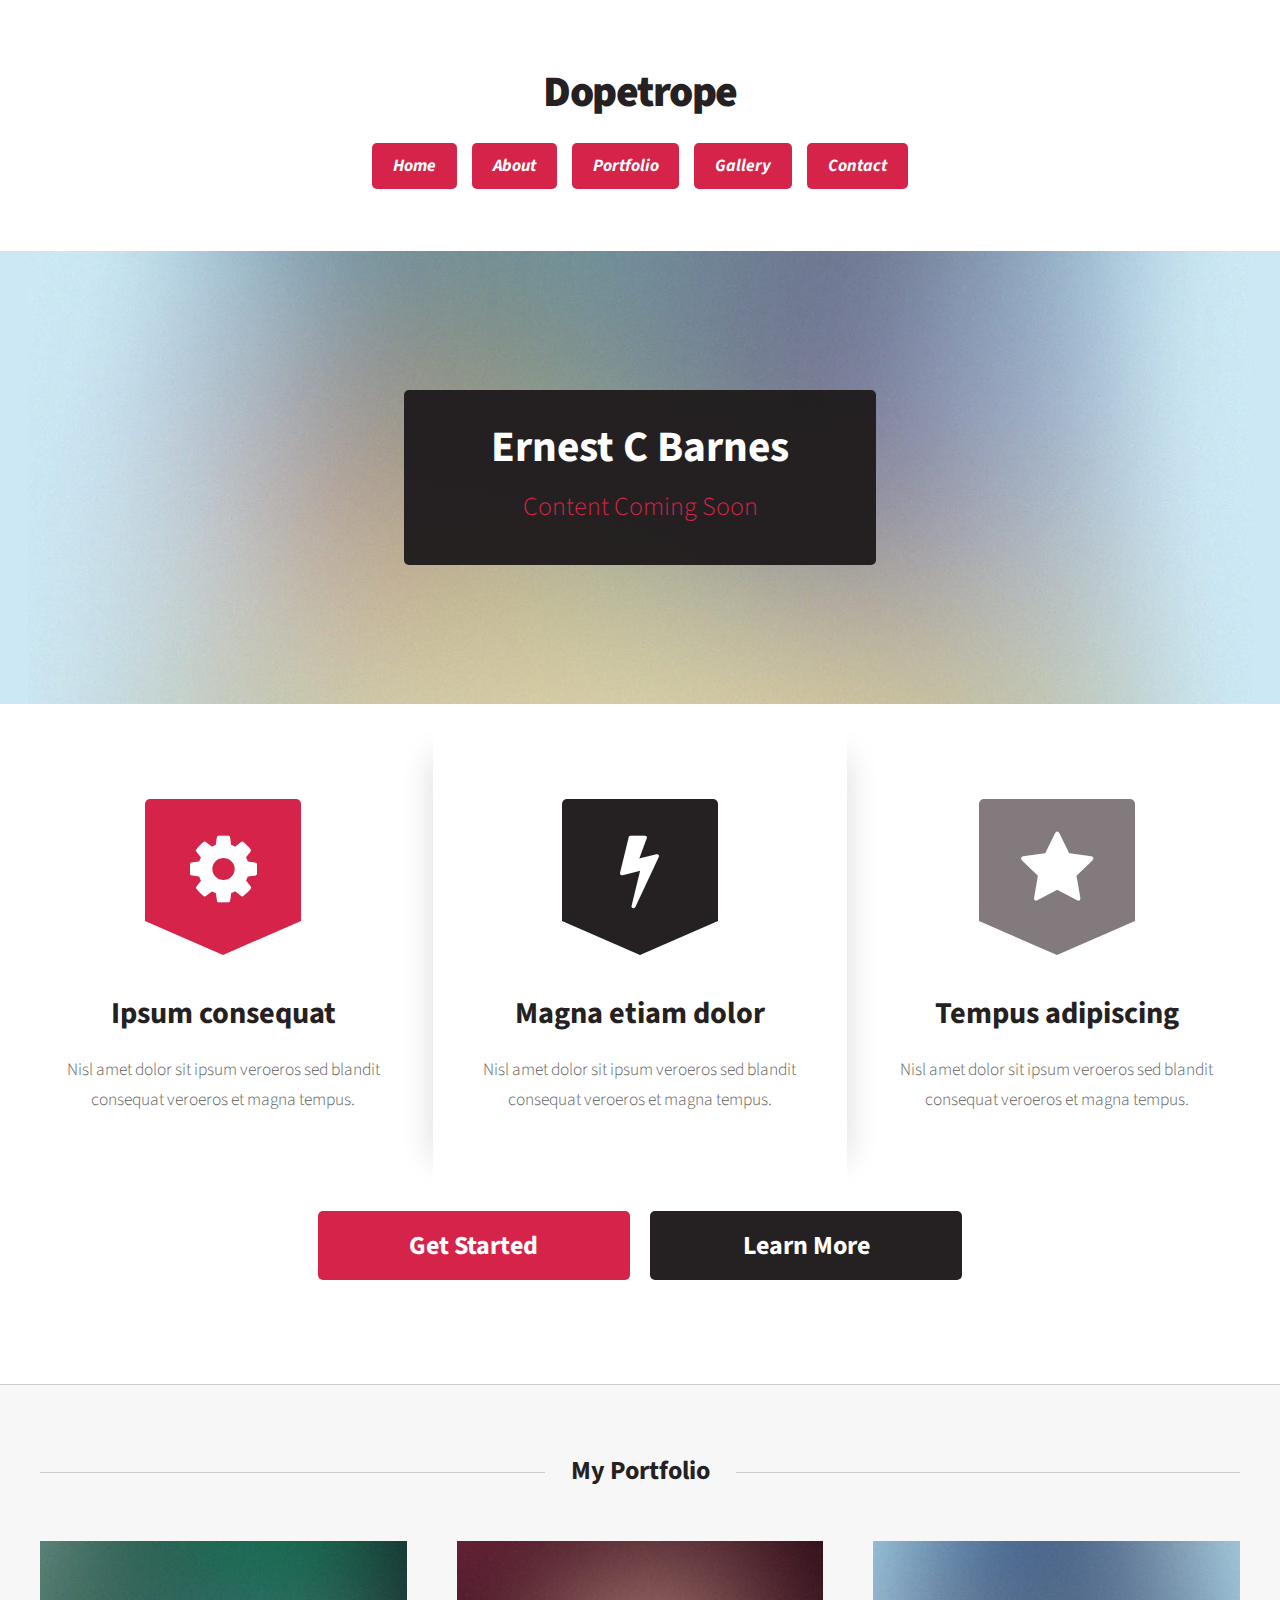
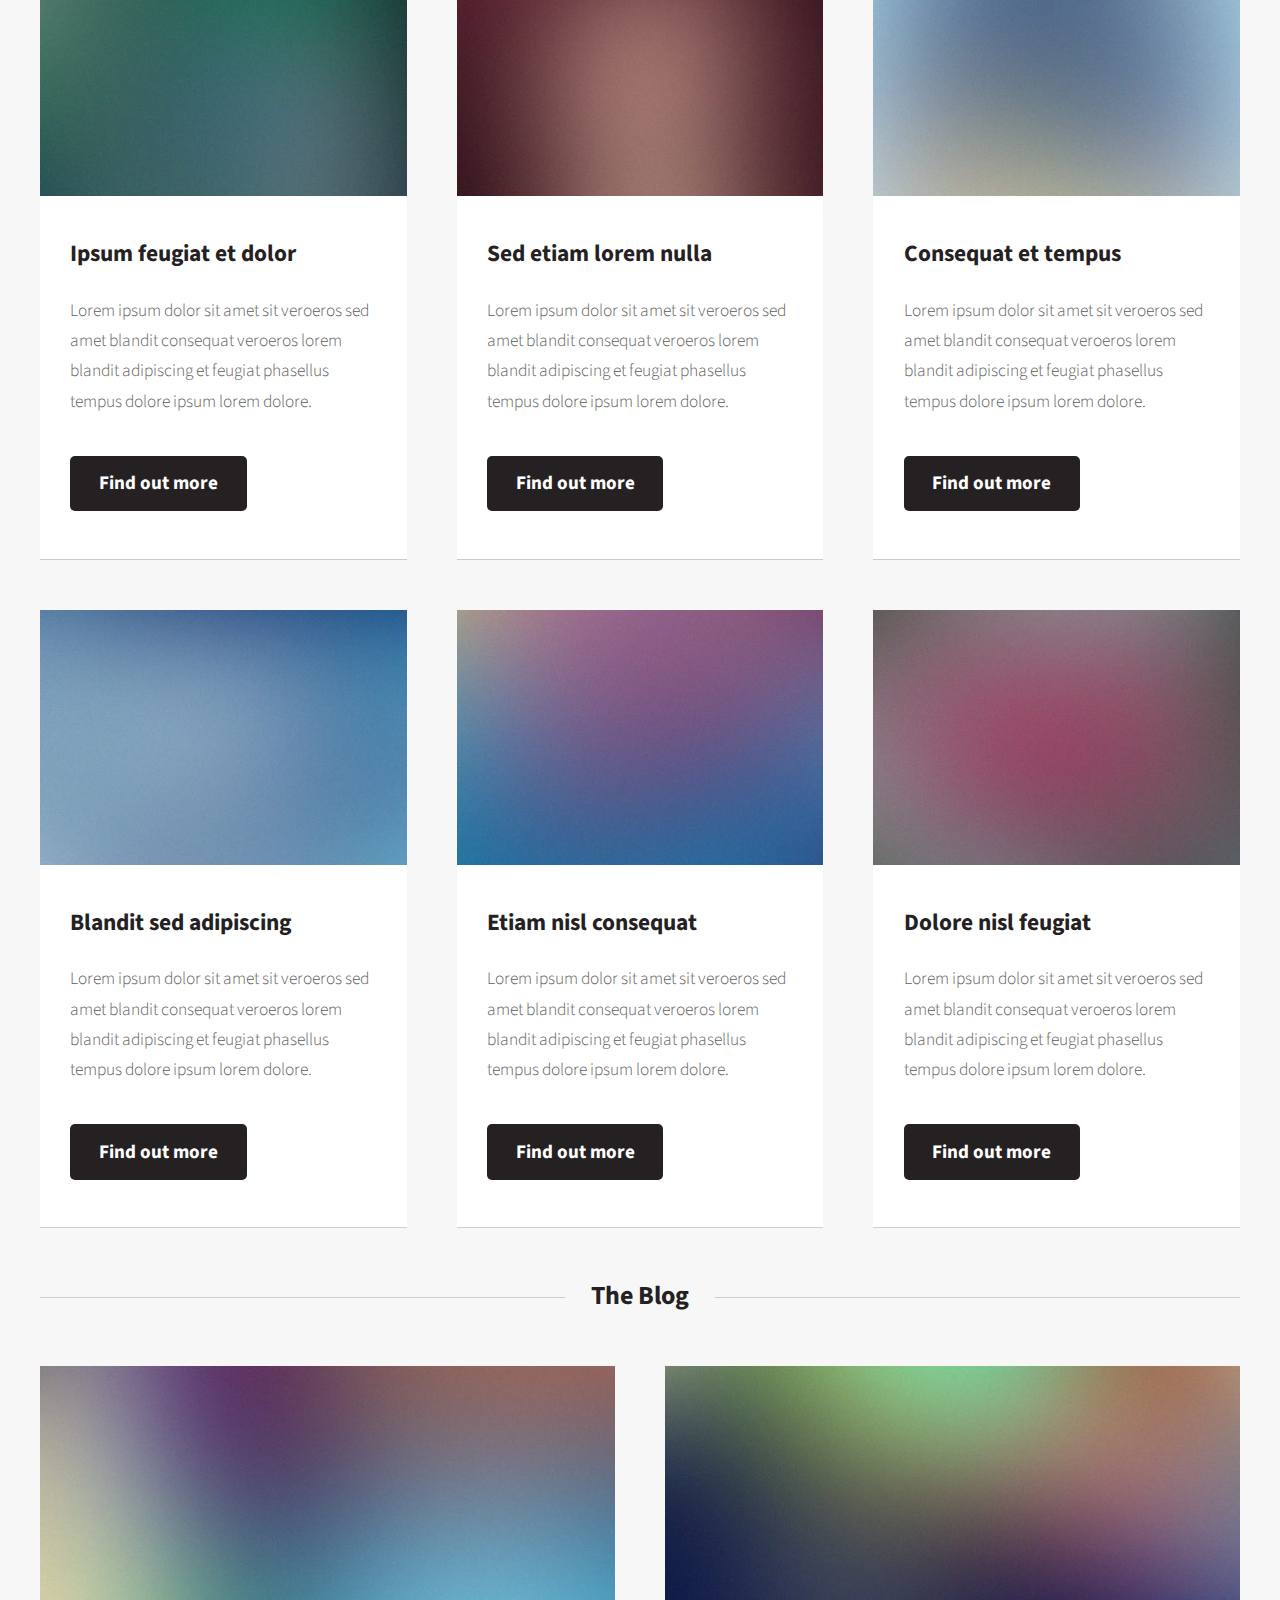
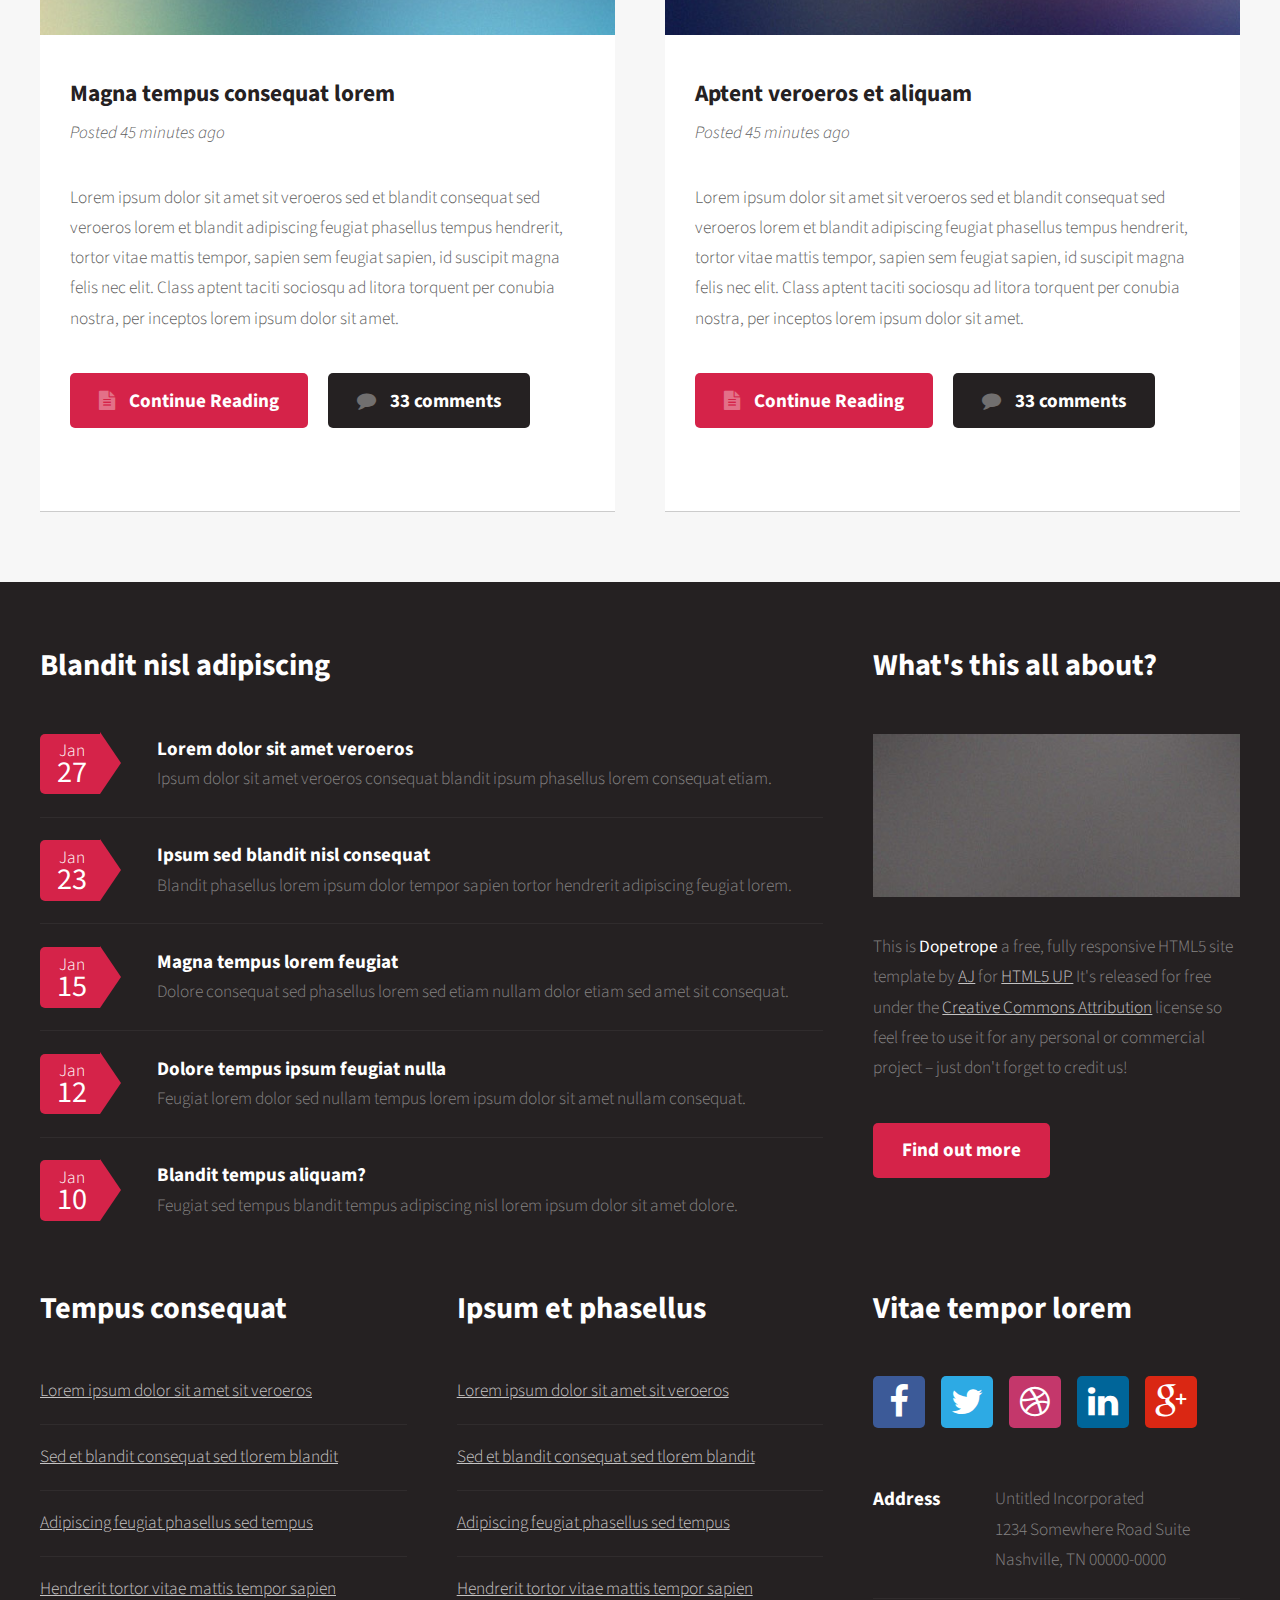
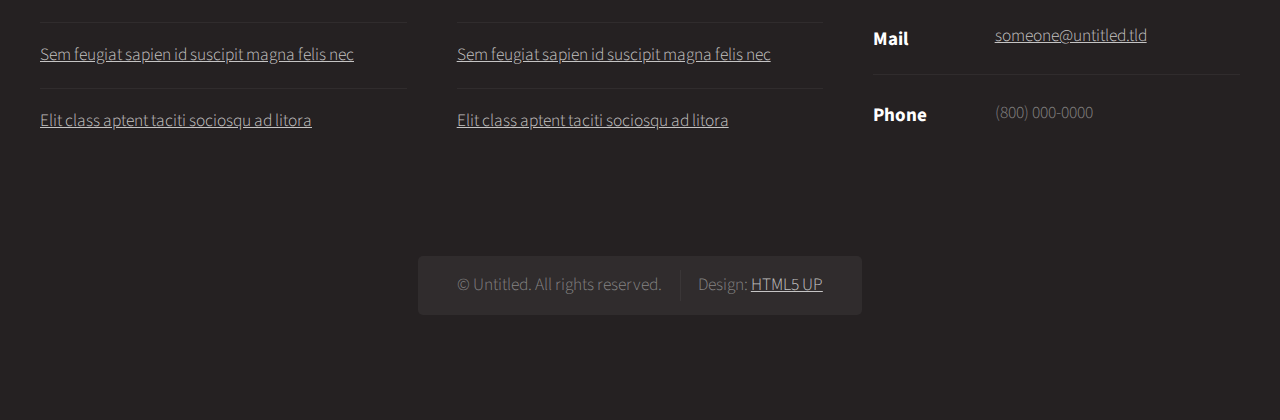
==== index.html @ 5ba66931 "update template" ====
<!DOCTYPE HTML>
<!--
	Dopetrope by HTML5 UP
	html5up.net | @n33co
	Free for personal and commercial use under the CCA 3.0 license (html5up.net/license)
-->
<html>
	<head>
		<title>Ernest C Barnes</title>
		<meta charset="utf-8" />
		<meta name="viewport" content="width=device-width, initial-scale=1" />
		<!--[if lte IE 8]><script src="assets/js/ie/html5shiv.js"></script><![endif]-->
		<link rel="stylesheet" href="assets/css/main.css" />
		<!--[if lte IE 8]><link rel="stylesheet" href="assets/css/ie8.css" /><![endif]-->
	</head>
	<body class="homepage">
		<div id="page-wrapper">

			<!-- Header -->
				<div id="header-wrapper">
					<div id="header">

						<!-- Logo -->
							<h1><a href="index.html">Dopetrope</a></h1>

						<!-- Nav -->
							<nav id="nav">
								<ul>
									<li class="current"><a href="index.html">Home</a></li>
									<li class="current"><a href="pages/about.html">About</a></li>
									<li class="current"><a href="pages/_template.html">Portfolio</a></li>
									<li class="current"><a href="pages/_template.html">Gallery</a></li>
									<li class="current"><a href="pages/_template.html">Contact</a></li>
									<!--
										<li>
											<a href="#">Dropdown</a>
											<ul>
												<li><a href="#">Lorem ipsum dolor</a></li>
												<li><a href="#">Magna phasellus</a></li>
												<li><a href="#">Etiam dolore nisl</a></li>
												<li>
													<a href="#">Phasellus consequat</a>
													<ul>
														<li><a href="#">Magna phasellus</a></li>
														<li><a href="#">Etiam dolore nisl</a></li>
														<li><a href="#">Veroeros feugiat</a></li>
														<li><a href="#">Nisl sed aliquam</a></li>
														<li><a href="#">Dolore adipiscing</a></li>
													</ul>
												</li>
												<li><a href="#">Veroeros feugiat</a></li>
											</ul>
										</li>
										<li><a href="left-sidebar.html">Left Sidebar</a></li>
										<li><a href="right-sidebar.html">Right Sidebar</a></li>
										<li><a href="no-sidebar.html">No Sidebar</a></li>
									-->
								</ul>
							</nav>

						<!-- Banner -->
							<section id="banner">
								<header>
									<h2>Ernest C Barnes</h2>
									<p>Content Coming Soon</p>
								</header>
							</section>

						<!-- Intro -->
							<section id="intro" class="container">
								<div class="row">
									<div class="4u 12u(mobile)">
										<section class="first">
											<i class="icon featured fa-cog"></i>
											<header>
												<h2>Ipsum consequat</h2>
											</header>
											<p>Nisl amet dolor sit ipsum veroeros sed blandit consequat veroeros et magna tempus.</p>
										</section>
									</div>
									<div class="4u 12u(mobile)">
										<section class="middle">
											<i class="icon featured alt fa-flash"></i>
											<header>
												<h2>Magna etiam dolor</h2>
											</header>
											<p>Nisl amet dolor sit ipsum veroeros sed blandit consequat veroeros et magna tempus.</p>
										</section>
									</div>
									<div class="4u 12u(mobile)">
										<section class="last">
											<i class="icon featured alt2 fa-star"></i>
											<header>
												<h2>Tempus adipiscing</h2>
											</header>
											<p>Nisl amet dolor sit ipsum veroeros sed blandit consequat veroeros et magna tempus.</p>
										</section>
									</div>
								</div>
								<footer>
									<ul class="actions">
										<li><a href="#" class="button big">Get Started</a></li>
										<li><a href="#" class="button alt big">Learn More</a></li>
									</ul>
								</footer>
							</section>

					</div>
				</div>

			<!-- Main -->
				<div id="main-wrapper">
					<div class="container">
						<div class="row">
							<div class="12u">

								<!-- Portfolio -->
									<section>
										<header class="major">
											<h2>My Portfolio</h2>
										</header>
										<div class="row">
											<div class="4u 12u(mobile)">
												<section class="box">
													<a href="#" class="image featured"><img src="images/pic02.jpg" alt="" /></a>
													<header>
														<h3>Ipsum feugiat et dolor</h3>
													</header>
													<p>Lorem ipsum dolor sit amet sit veroeros sed amet blandit consequat veroeros lorem blandit  adipiscing et feugiat phasellus tempus dolore ipsum lorem dolore.</p>
													<footer>
														<a href="#" class="button alt">Find out more</a>
													</footer>
												</section>
											</div>
											<div class="4u 12u(mobile)">
												<section class="box">
													<a href="#" class="image featured"><img src="images/pic03.jpg" alt="" /></a>
													<header>
														<h3>Sed etiam lorem nulla</h3>
													</header>
													<p>Lorem ipsum dolor sit amet sit veroeros sed amet blandit consequat veroeros lorem blandit  adipiscing et feugiat phasellus tempus dolore ipsum lorem dolore.</p>
													<footer>
														<a href="#" class="button alt">Find out more</a>
													</footer>
												</section>
											</div>
											<div class="4u 12u(mobile)">
												<section class="box">
													<a href="#" class="image featured"><img src="images/pic04.jpg" alt="" /></a>
													<header>
														<h3>Consequat et tempus</h3>
													</header>
													<p>Lorem ipsum dolor sit amet sit veroeros sed amet blandit consequat veroeros lorem blandit  adipiscing et feugiat phasellus tempus dolore ipsum lorem dolore.</p>
													<footer>
														<a href="#" class="button alt">Find out more</a>
													</footer>
												</section>
											</div>
										</div>
										<div class="row">
											<div class="4u 12u(mobile)">
												<section class="box">
													<a href="#" class="image featured"><img src="images/pic05.jpg" alt="" /></a>
													<header>
														<h3>Blandit sed adipiscing</h3>
													</header>
													<p>Lorem ipsum dolor sit amet sit veroeros sed amet blandit consequat veroeros lorem blandit  adipiscing et feugiat phasellus tempus dolore ipsum lorem dolore.</p>
													<footer>
														<a href="#" class="button alt">Find out more</a>
													</footer>
												</section>
											</div>
											<div class="4u 12u(mobile)">
												<section class="box">
													<a href="#" class="image featured"><img src="images/pic06.jpg" alt="" /></a>
													<header>
														<h3>Etiam nisl consequat</h3>
													</header>
													<p>Lorem ipsum dolor sit amet sit veroeros sed amet blandit consequat veroeros lorem blandit  adipiscing et feugiat phasellus tempus dolore ipsum lorem dolore.</p>
													<footer>
														<a href="#" class="button alt">Find out more</a>
													</footer>
												</section>
											</div>
											<div class="4u 12u(mobile)">
												<section class="box">
													<a href="#" class="image featured"><img src="images/pic07.jpg" alt="" /></a>
													<header>
														<h3>Dolore nisl feugiat</h3>
													</header>
													<p>Lorem ipsum dolor sit amet sit veroeros sed amet blandit consequat veroeros lorem blandit  adipiscing et feugiat phasellus tempus dolore ipsum lorem dolore.</p>
													<footer>
														<a href="#" class="button alt">Find out more</a>
													</footer>
												</section>
											</div>
										</div>
									</section>

							</div>
						</div>
						<div class="row">
							<div class="12u">

								<!-- Blog -->
									<section>
										<header class="major">
											<h2>The Blog</h2>
										</header>
										<div class="row">
											<div class="6u 12u(mobile)">
												<section class="box">
													<a href="#" class="image featured"><img src="images/pic08.jpg" alt="" /></a>
													<header>
														<h3>Magna tempus consequat lorem</h3>
														<p>Posted 45 minutes ago</p>
													</header>
													<p>Lorem ipsum dolor sit amet sit veroeros sed et blandit consequat sed veroeros lorem et blandit  adipiscing feugiat phasellus tempus hendrerit, tortor vitae mattis tempor, sapien sem feugiat sapien, id suscipit magna felis nec elit. Class aptent taciti sociosqu ad litora torquent per conubia nostra, per inceptos lorem ipsum dolor sit amet.</p>
													<footer>
														<ul class="actions">
															<li><a href="#" class="button icon fa-file-text">Continue Reading</a></li>
															<li><a href="#" class="button alt icon fa-comment">33 comments</a></li>
														</ul>
													</footer>
												</section>
											</div>
											<div class="6u 12u(mobile)">
												<section class="box">
													<a href="#" class="image featured"><img src="images/pic09.jpg" alt="" /></a>
													<header>
														<h3>Aptent veroeros et aliquam</h3>
														<p>Posted 45 minutes ago</p>
													</header>
													<p>Lorem ipsum dolor sit amet sit veroeros sed et blandit consequat sed veroeros lorem et blandit  adipiscing feugiat phasellus tempus hendrerit, tortor vitae mattis tempor, sapien sem feugiat sapien, id suscipit magna felis nec elit. Class aptent taciti sociosqu ad litora torquent per conubia nostra, per inceptos lorem ipsum dolor sit amet.</p>
													<footer>
														<ul class="actions">
															<li><a href="#" class="button icon fa-file-text">Continue Reading</a></li>
															<li><a href="#" class="button alt icon fa-comment">33 comments</a></li>
														</ul>
													</footer>
												</section>
											</div>
										</div>
									</section>

							</div>
						</div>
					</div>
				</div>

			<!-- Footer -->
				<div id="footer-wrapper">
					<section id="footer" class="container">
						<div class="row">
							<div class="8u 12u(mobile)">
								<section>
									<header>
										<h2>Blandit nisl adipiscing</h2>
									</header>
									<ul class="dates">
										<li>
											<span class="date">Jan <strong>27</strong></span>
											<h3><a href="#">Lorem dolor sit amet veroeros</a></h3>
											<p>Ipsum dolor sit amet veroeros consequat blandit ipsum phasellus lorem consequat etiam.</p>
										</li>
										<li>
											<span class="date">Jan <strong>23</strong></span>
											<h3><a href="#">Ipsum sed blandit nisl consequat</a></h3>
											<p>Blandit phasellus lorem ipsum dolor tempor sapien tortor hendrerit adipiscing feugiat lorem.</p>
										</li>
										<li>
											<span class="date">Jan <strong>15</strong></span>
											<h3><a href="#">Magna tempus lorem feugiat</a></h3>
											<p>Dolore consequat sed phasellus lorem sed etiam nullam dolor etiam sed amet sit consequat.</p>
										</li>
										<li>
											<span class="date">Jan <strong>12</strong></span>
											<h3><a href="#">Dolore tempus ipsum feugiat nulla</a></h3>
											<p>Feugiat lorem dolor sed nullam tempus lorem ipsum dolor sit amet nullam consequat.</p>
										</li>
										<li>
											<span class="date">Jan <strong>10</strong></span>
											<h3><a href="#">Blandit tempus aliquam?</a></h3>
											<p>Feugiat sed tempus blandit tempus adipiscing nisl lorem ipsum dolor sit amet dolore.</p>
										</li>
									</ul>
								</section>
							</div>
							<div class="4u 12u(mobile)">
								<section>
									<header>
										<h2>What's this all about?</h2>
									</header>
									<a href="#" class="image featured"><img src="images/pic10.jpg" alt="" /></a>
									<p>
										This is <strong>Dopetrope</strong> a free, fully responsive HTML5 site template by
										<a href="http://n33.co">AJ</a> for <a href="http://html5up.net/">HTML5 UP</a> It's released for free under
										the <a href="http://html5up.net/license/">Creative Commons Attribution</a> license so feel free to use it for any personal or commercial project &ndash; just don't forget to credit us!
									</p>
									<footer>
										<a href="#" class="button">Find out more</a>
									</footer>
								</section>
							</div>
						</div>
						<div class="row">
							<div class="4u 12u(mobile)">
								<section>
									<header>
										<h2>Tempus consequat</h2>
									</header>
									<ul class="divided">
										<li><a href="#">Lorem ipsum dolor sit amet sit veroeros</a></li>
										<li><a href="#">Sed et blandit consequat sed tlorem blandit</a></li>
										<li><a href="#">Adipiscing feugiat phasellus sed tempus</a></li>
										<li><a href="#">Hendrerit tortor vitae mattis tempor sapien</a></li>
										<li><a href="#">Sem feugiat sapien id suscipit magna felis nec</a></li>
										<li><a href="#">Elit class aptent taciti sociosqu ad litora</a></li>
									</ul>
								</section>
							</div>
							<div class="4u 12u(mobile)">
								<section>
									<header>
										<h2>Ipsum et phasellus</h2>
									</header>
									<ul class="divided">
										<li><a href="#">Lorem ipsum dolor sit amet sit veroeros</a></li>
										<li><a href="#">Sed et blandit consequat sed tlorem blandit</a></li>
										<li><a href="#">Adipiscing feugiat phasellus sed tempus</a></li>
										<li><a href="#">Hendrerit tortor vitae mattis tempor sapien</a></li>
										<li><a href="#">Sem feugiat sapien id suscipit magna felis nec</a></li>
										<li><a href="#">Elit class aptent taciti sociosqu ad litora</a></li>
									</ul>
								</section>
							</div>
							<div class="4u 12u(mobile)">
								<section>
									<header>
										<h2>Vitae tempor lorem</h2>
									</header>
									<ul class="social">
										<li><a class="icon fa-facebook" href="#"><span class="label">Facebook</span></a></li>
										<li><a class="icon fa-twitter" href="#"><span class="label">Twitter</span></a></li>
										<li><a class="icon fa-dribbble" href="#"><span class="label">Dribbble</span></a></li>
										<li><a class="icon fa-linkedin" href="#"><span class="label">LinkedIn</span></a></li>
										<li><a class="icon fa-google-plus" href="#"><span class="label">Google+</span></a></li>
									</ul>
									<ul class="contact">
										<li>
											<h3>Address</h3>
											<p>
												Untitled Incorporated<br />
												1234 Somewhere Road Suite<br />
												Nashville, TN 00000-0000
											</p>
										</li>
										<li>
											<h3>Mail</h3>
											<p><a href="#">someone@untitled.tld</a></p>
										</li>
										<li>
											<h3>Phone</h3>
											<p>(800) 000-0000</p>
										</li>
									</ul>
								</section>
							</div>
						</div>
						<div class="row">
							<div class="12u">

								<!-- Copyright -->
									<div id="copyright">
										<ul class="links">
											<li>&copy; Untitled. All rights reserved.</li><li>Design: <a href="http://html5up.net">HTML5 UP</a></li>
										</ul>
									</div>

							</div>
						</div>
					</section>
				</div>

		</div>

		<!-- Scripts -->
			<script src="assets/js/jquery.min.js"></script>
			<script src="assets/js/jquery.dropotron.min.js"></script>
			<script src="assets/js/skel.min.js"></script>
			<script src="assets/js/skel-viewport.min.js"></script>
			<script src="assets/js/util.js"></script>
			<!--[if lte IE 8]><script src="assets/js/ie/respond.min.js"></script><![endif]-->
			<script src="assets/js/main.js"></script>

	</body>
</html>
---- assets/css/main.css ----
@import url("font-awesome.min.css");
@import url("http://fonts.googleapis.com/css?family=Source+Sans+Pro:300,400,700,900,300italic");

/*
	Dopetrope by HTML5 UP
	html5up.net | @n33co
	Free for personal and commercial use under the CCA 3.0 license (html5up.net/license)
*/

/* Reset */

	html, body, div, span, applet, object, iframe, h1, h2, h3, h4, h5, h6, p, blockquote, pre, a, abbr, acronym, address, big, cite, code, del, dfn, em, img, ins, kbd, q, s, samp, small, strike, strong, sub, sup, tt, var, b, u, i, center, dl, dt, dd, ol, ul, li, fieldset, form, label, legend, table, caption, tbody, tfoot, thead, tr, th, td, article, aside, canvas, details, embed, figure, figcaption, footer, header, hgroup, menu, nav, output, ruby, section, summary, time, mark, audio, video {
		margin: 0;
		padding: 0;
		border: 0;
		font-size: 100%;
		font: inherit;
		vertical-align: baseline;
	}

	article, aside, details, figcaption, figure, footer, header, hgroup, menu, nav, section {
		display: block;
	}

	body {
		line-height: 1;
	}

	ol, ul {
		list-style: none;
	}

	blockquote, q {
		quotes: none;
	}

	blockquote:before, blockquote:after, q:before, q:after {
		content: '';
		content: none;
	}

	table {
		border-collapse: collapse;
		border-spacing: 0;
	}

	body {
		-webkit-text-size-adjust: none;
	}

/* Box Model */

	*, *:before, *:after {
		-moz-box-sizing: border-box;
		-webkit-box-sizing: border-box;
		box-sizing: border-box;
	}

/* Containers */

	.container {
		margin-left: auto;
		margin-right: auto;
	}

	.container.\31 25\25 {
		width: 100%;
		max-width: 1200px;
		min-width: 960px;
	}

	.container.\37 5\25 {
		width: 720px;
	}

	.container.\35 0\25 {
		width: 480px;
	}

	.container.\32 5\25 {
		width: 240px;
	}

	.container {
		width: 960px;
	}

	@media screen and (min-width: 737px) {

		.container.\31 25\25 {
			width: 100%;
			max-width: 1500px;
			min-width: 1200px;
		}

		.container.\37 5\25 {
			width: 900px;
		}

		.container.\35 0\25 {
			width: 600px;
		}

		.container.\32 5\25 {
			width: 300px;
		}

		.container {
			width: 1200px;
		}

	}

	@media screen and (min-width: 737px) and (max-width: 1200px) {

		.container.\31 25\25 {
			width: 100%;
			max-width: 1200px;
			min-width: 960px;
		}

		.container.\37 5\25 {
			width: 720px;
		}

		.container.\35 0\25 {
			width: 480px;
		}

		.container.\32 5\25 {
			width: 240px;
		}

		.container {
			width: 960px;
		}

	}

	@media screen and (max-width: 736px) {

		.container.\31 25\25 {
			width: 100%;
			max-width: 125%;
			min-width: 100%;
		}

		.container.\37 5\25 {
			width: 75%;
		}

		.container.\35 0\25 {
			width: 50%;
		}

		.container.\32 5\25 {
			width: 25%;
		}

		.container {
			width: 100% !important;
		}

	}

/* Grid */

	.row {
		border-bottom: solid 1px transparent;
		-moz-box-sizing: border-box;
		-webkit-box-sizing: border-box;
		box-sizing: border-box;
	}

	.row > * {
		float: left;
		-moz-box-sizing: border-box;
		-webkit-box-sizing: border-box;
		box-sizing: border-box;
	}

	.row:after, .row:before {
		content: '';
		display: block;
		clear: both;
		height: 0;
	}

	.row.uniform > * > :first-child {
		margin-top: 0;
	}

	.row.uniform > * > :last-child {
		margin-bottom: 0;
	}

	.row.\30 \25 > * {
		padding: 0 0 0 0px;
	}

	.row.\30 \25 {
		margin: 0 0 -1px 0px;
	}

	.row.uniform.\30 \25 > * {
		padding: 0px 0 0 0px;
	}

	.row.uniform.\30 \25 {
		margin: 0px 0 -1px 0px;
	}

	.row > * {
		padding: 0 0 0 40px;
	}

	.row {
		margin: 0 0 -1px -40px;
	}

	.row.uniform > * {
		padding: 40px 0 0 40px;
	}

	.row.uniform {
		margin: -40px 0 -1px -40px;
	}

	.row.\32 00\25 > * {
		padding: 0 0 0 80px;
	}

	.row.\32 00\25 {
		margin: 0 0 -1px -80px;
	}

	.row.uniform.\32 00\25 > * {
		padding: 80px 0 0 80px;
	}

	.row.uniform.\32 00\25 {
		margin: -80px 0 -1px -80px;
	}

	.row.\31 50\25 > * {
		padding: 0 0 0 60px;
	}

	.row.\31 50\25 {
		margin: 0 0 -1px -60px;
	}

	.row.uniform.\31 50\25 > * {
		padding: 60px 0 0 60px;
	}

	.row.uniform.\31 50\25 {
		margin: -60px 0 -1px -60px;
	}

	.row.\35 0\25 > * {
		padding: 0 0 0 20px;
	}

	.row.\35 0\25 {
		margin: 0 0 -1px -20px;
	}

	.row.uniform.\35 0\25 > * {
		padding: 20px 0 0 20px;
	}

	.row.uniform.\35 0\25 {
		margin: -20px 0 -1px -20px;
	}

	.row.\32 5\25 > * {
		padding: 0 0 0 10px;
	}

	.row.\32 5\25 {
		margin: 0 0 -1px -10px;
	}

	.row.uniform.\32 5\25 > * {
		padding: 10px 0 0 10px;
	}

	.row.uniform.\32 5\25 {
		margin: -10px 0 -1px -10px;
	}

	.\31 2u, .\31 2u\24 {
		width: 100%;
		clear: none;
		margin-left: 0;
	}

	.\31 1u, .\31 1u\24 {
		width: 91.6666666667%;
		clear: none;
		margin-left: 0;
	}

	.\31 0u, .\31 0u\24 {
		width: 83.3333333333%;
		clear: none;
		margin-left: 0;
	}

	.\39 u, .\39 u\24 {
		width: 75%;
		clear: none;
		margin-left: 0;
	}

	.\38 u, .\38 u\24 {
		width: 66.6666666667%;
		clear: none;
		margin-left: 0;
	}

	.\37 u, .\37 u\24 {
		width: 58.3333333333%;
		clear: none;
		margin-left: 0;
	}

	.\36 u, .\36 u\24 {
		width: 50%;
		clear: none;
		margin-left: 0;
	}

	.\35 u, .\35 u\24 {
		width: 41.6666666667%;
		clear: none;
		margin-left: 0;
	}

	.\34 u, .\34 u\24 {
		width: 33.3333333333%;
		clear: none;
		margin-left: 0;
	}

	.\33 u, .\33 u\24 {
		width: 25%;
		clear: none;
		margin-left: 0;
	}

	.\32 u, .\32 u\24 {
		width: 16.6666666667%;
		clear: none;
		margin-left: 0;
	}

	.\31 u, .\31 u\24 {
		width: 8.3333333333%;
		clear: none;
		margin-left: 0;
	}

	.\31 2u\24 + *,
	.\31 1u\24 + *,
	.\31 0u\24 + *,
	.\39 u\24 + *,
	.\38 u\24 + *,
	.\37 u\24 + *,
	.\36 u\24 + *,
	.\35 u\24 + *,
	.\34 u\24 + *,
	.\33 u\24 + *,
	.\32 u\24 + *,
	.\31 u\24 + * {
		clear: left;
	}

	.\-11u {
		margin-left: 91.66667%;
	}

	.\-10u {
		margin-left: 83.33333%;
	}

	.\-9u {
		margin-left: 75%;
	}

	.\-8u {
		margin-left: 66.66667%;
	}

	.\-7u {
		margin-left: 58.33333%;
	}

	.\-6u {
		margin-left: 50%;
	}

	.\-5u {
		margin-left: 41.66667%;
	}

	.\-4u {
		margin-left: 33.33333%;
	}

	.\-3u {
		margin-left: 25%;
	}

	.\-2u {
		margin-left: 16.66667%;
	}

	.\-1u {
		margin-left: 8.33333%;
	}

	@media screen and (min-width: 737px) {

		.row > * {
			padding: 50px 0 0 50px;
		}

		.row {
			margin: -50px 0 -1px -50px;
		}

		.row.uniform > * {
			padding: 50px 0 0 50px;
		}

		.row.uniform {
			margin: -50px 0 -1px -50px;
		}

		.row.\32 00\25 > * {
			padding: 100px 0 0 100px;
		}

		.row.\32 00\25 {
			margin: -100px 0 -1px -100px;
		}

		.row.uniform.\32 00\25 > * {
			padding: 100px 0 0 100px;
		}

		.row.uniform.\32 00\25 {
			margin: -100px 0 -1px -100px;
		}

		.row.\31 50\25 > * {
			padding: 75px 0 0 75px;
		}

		.row.\31 50\25 {
			margin: -75px 0 -1px -75px;
		}

		.row.uniform.\31 50\25 > * {
			padding: 75px 0 0 75px;
		}

		.row.uniform.\31 50\25 {
			margin: -75px 0 -1px -75px;
		}

		.row.\35 0\25 > * {
			padding: 25px 0 0 25px;
		}

		.row.\35 0\25 {
			margin: -25px 0 -1px -25px;
		}

		.row.uniform.\35 0\25 > * {
			padding: 25px 0 0 25px;
		}

		.row.uniform.\35 0\25 {
			margin: -25px 0 -1px -25px;
		}

		.row.\32 5\25 > * {
			padding: 12.5px 0 0 12.5px;
		}

		.row.\32 5\25 {
			margin: -12.5px 0 -1px -12.5px;
		}

		.row.uniform.\32 5\25 > * {
			padding: 12.5px 0 0 12.5px;
		}

		.row.uniform.\32 5\25 {
			margin: -12.5px 0 -1px -12.5px;
		}

		.\31 2u\28desktop\29, .\31 2u\24\28desktop\29 {
			width: 100%;
			clear: none;
			margin-left: 0;
		}

		.\31 1u\28desktop\29, .\31 1u\24\28desktop\29 {
			width: 91.6666666667%;
			clear: none;
			margin-left: 0;
		}

		.\31 0u\28desktop\29, .\31 0u\24\28desktop\29 {
			width: 83.3333333333%;
			clear: none;
			margin-left: 0;
		}

		.\39 u\28desktop\29, .\39 u\24\28desktop\29 {
			width: 75%;
			clear: none;
			margin-left: 0;
		}

		.\38 u\28desktop\29, .\38 u\24\28desktop\29 {
			width: 66.6666666667%;
			clear: none;
			margin-left: 0;
		}

		.\37 u\28desktop\29, .\37 u\24\28desktop\29 {
			width: 58.3333333333%;
			clear: none;
			margin-left: 0;
		}

		.\36 u\28desktop\29, .\36 u\24\28desktop\29 {
			width: 50%;
			clear: none;
			margin-left: 0;
		}

		.\35 u\28desktop\29, .\35 u\24\28desktop\29 {
			width: 41.6666666667%;
			clear: none;
			margin-left: 0;
		}

		.\34 u\28desktop\29, .\34 u\24\28desktop\29 {
			width: 33.3333333333%;
			clear: none;
			margin-left: 0;
		}

		.\33 u\28desktop\29, .\33 u\24\28desktop\29 {
			width: 25%;
			clear: none;
			margin-left: 0;
		}

		.\32 u\28desktop\29, .\32 u\24\28desktop\29 {
			width: 16.6666666667%;
			clear: none;
			margin-left: 0;
		}

		.\31 u\28desktop\29, .\31 u\24\28desktop\29 {
			width: 8.3333333333%;
			clear: none;
			margin-left: 0;
		}

		.\31 2u\24\28desktop\29 + *,
		.\31 1u\24\28desktop\29 + *,
		.\31 0u\24\28desktop\29 + *,
		.\39 u\24\28desktop\29 + *,
		.\38 u\24\28desktop\29 + *,
		.\37 u\24\28desktop\29 + *,
		.\36 u\24\28desktop\29 + *,
		.\35 u\24\28desktop\29 + *,
		.\34 u\24\28desktop\29 + *,
		.\33 u\24\28desktop\29 + *,
		.\32 u\24\28desktop\29 + *,
		.\31 u\24\28desktop\29 + * {
			clear: left;
		}

		.\-11u\28desktop\29 {
			margin-left: 91.66667%;
		}

		.\-10u\28desktop\29 {
			margin-left: 83.33333%;
		}

		.\-9u\28desktop\29 {
			margin-left: 75%;
		}

		.\-8u\28desktop\29 {
			margin-left: 66.66667%;
		}

		.\-7u\28desktop\29 {
			margin-left: 58.33333%;
		}

		.\-6u\28desktop\29 {
			margin-left: 50%;
		}

		.\-5u\28desktop\29 {
			margin-left: 41.66667%;
		}

		.\-4u\28desktop\29 {
			margin-left: 33.33333%;
		}

		.\-3u\28desktop\29 {
			margin-left: 25%;
		}

		.\-2u\28desktop\29 {
			margin-left: 16.66667%;
		}

		.\-1u\28desktop\29 {
			margin-left: 8.33333%;
		}

	}

	@media screen and (min-width: 737px) and (max-width: 1200px) {

		.row > * {
			padding: 25px 0 0 25px;
		}

		.row {
			margin: -25px 0 -1px -25px;
		}

		.row.uniform > * {
			padding: 25px 0 0 25px;
		}

		.row.uniform {
			margin: -25px 0 -1px -25px;
		}

		.row.\32 00\25 > * {
			padding: 50px 0 0 50px;
		}

		.row.\32 00\25 {
			margin: -50px 0 -1px -50px;
		}

		.row.uniform.\32 00\25 > * {
			padding: 50px 0 0 50px;
		}

		.row.uniform.\32 00\25 {
			margin: -50px 0 -1px -50px;
		}

		.row.\31 50\25 > * {
			padding: 37.5px 0 0 37.5px;
		}

		.row.\31 50\25 {
			margin: -37.5px 0 -1px -37.5px;
		}

		.row.uniform.\31 50\25 > * {
			padding: 37.5px 0 0 37.5px;
		}

		.row.uniform.\31 50\25 {
			margin: -37.5px 0 -1px -37.5px;
		}

		.row.\35 0\25 > * {
			padding: 12.5px 0 0 12.5px;
		}

		.row.\35 0\25 {
			margin: -12.5px 0 -1px -12.5px;
		}

		.row.uniform.\35 0\25 > * {
			padding: 12.5px 0 0 12.5px;
		}

		.row.uniform.\35 0\25 {
			margin: -12.5px 0 -1px -12.5px;
		}

		.row.\32 5\25 > * {
			padding: 6.25px 0 0 6.25px;
		}

		.row.\32 5\25 {
			margin: -6.25px 0 -1px -6.25px;
		}

		.row.uniform.\32 5\25 > * {
			padding: 6.25px 0 0 6.25px;
		}

		.row.uniform.\32 5\25 {
			margin: -6.25px 0 -1px -6.25px;
		}

		.\31 2u\28tablet\29, .\31 2u\24\28tablet\29 {
			width: 100%;
			clear: none;
			margin-left: 0;
		}

		.\31 1u\28tablet\29, .\31 1u\24\28tablet\29 {
			width: 91.6666666667%;
			clear: none;
			margin-left: 0;
		}

		.\31 0u\28tablet\29, .\31 0u\24\28tablet\29 {
			width: 83.3333333333%;
			clear: none;
			margin-left: 0;
		}

		.\39 u\28tablet\29, .\39 u\24\28tablet\29 {
			width: 75%;
			clear: none;
			margin-left: 0;
		}

		.\38 u\28tablet\29, .\38 u\24\28tablet\29 {
			width: 66.6666666667%;
			clear: none;
			margin-left: 0;
		}

		.\37 u\28tablet\29, .\37 u\24\28tablet\29 {
			width: 58.3333333333%;
			clear: none;
			margin-left: 0;
		}

		.\36 u\28tablet\29, .\36 u\24\28tablet\29 {
			width: 50%;
			clear: none;
			margin-left: 0;
		}

		.\35 u\28tablet\29, .\35 u\24\28tablet\29 {
			width: 41.6666666667%;
			clear: none;
			margin-left: 0;
		}

		.\34 u\28tablet\29, .\34 u\24\28tablet\29 {
			width: 33.3333333333%;
			clear: none;
			margin-left: 0;
		}

		.\33 u\28tablet\29, .\33 u\24\28tablet\29 {
			width: 25%;
			clear: none;
			margin-left: 0;
		}

		.\32 u\28tablet\29, .\32 u\24\28tablet\29 {
			width: 16.6666666667%;
			clear: none;
			margin-left: 0;
		}

		.\31 u\28tablet\29, .\31 u\24\28tablet\29 {
			width: 8.3333333333%;
			clear: none;
			margin-left: 0;
		}

		.\31 2u\24\28tablet\29 + *,
		.\31 1u\24\28tablet\29 + *,
		.\31 0u\24\28tablet\29 + *,
		.\39 u\24\28tablet\29 + *,
		.\38 u\24\28tablet\29 + *,
		.\37 u\24\28tablet\29 + *,
		.\36 u\24\28tablet\29 + *,
		.\35 u\24\28tablet\29 + *,
		.\34 u\24\28tablet\29 + *,
		.\33 u\24\28tablet\29 + *,
		.\32 u\24\28tablet\29 + *,
		.\31 u\24\28tablet\29 + * {
			clear: left;
		}

		.\-11u\28tablet\29 {
			margin-left: 91.66667%;
		}

		.\-10u\28tablet\29 {
			margin-left: 83.33333%;
		}

		.\-9u\28tablet\29 {
			margin-left: 75%;
		}

		.\-8u\28tablet\29 {
			margin-left: 66.66667%;
		}

		.\-7u\28tablet\29 {
			margin-left: 58.33333%;
		}

		.\-6u\28tablet\29 {
			margin-left: 50%;
		}

		.\-5u\28tablet\29 {
			margin-left: 41.66667%;
		}

		.\-4u\28tablet\29 {
			margin-left: 33.33333%;
		}

		.\-3u\28tablet\29 {
			margin-left: 25%;
		}

		.\-2u\28tablet\29 {
			margin-left: 16.66667%;
		}

		.\-1u\28tablet\29 {
			margin-left: 8.33333%;
		}

	}

	@media screen and (max-width: 736px) {

		.row > * {
			padding: 20px 0 0 20px;
		}

		.row {
			margin: -20px 0 -1px -20px;
		}

		.row.uniform > * {
			padding: 20px 0 0 20px;
		}

		.row.uniform {
			margin: -20px 0 -1px -20px;
		}

		.row.\32 00\25 > * {
			padding: 40px 0 0 40px;
		}

		.row.\32 00\25 {
			margin: -40px 0 -1px -40px;
		}

		.row.uniform.\32 00\25 > * {
			padding: 40px 0 0 40px;
		}

		.row.uniform.\32 00\25 {
			margin: -40px 0 -1px -40px;
		}

		.row.\31 50\25 > * {
			padding: 30px 0 0 30px;
		}

		.row.\31 50\25 {
			margin: -30px 0 -1px -30px;
		}

		.row.uniform.\31 50\25 > * {
			padding: 30px 0 0 30px;
		}

		.row.uniform.\31 50\25 {
			margin: -30px 0 -1px -30px;
		}

		.row.\35 0\25 > * {
			padding: 10px 0 0 10px;
		}

		.row.\35 0\25 {
			margin: -10px 0 -1px -10px;
		}

		.row.uniform.\35 0\25 > * {
			padding: 10px 0 0 10px;
		}

		.row.uniform.\35 0\25 {
			margin: -10px 0 -1px -10px;
		}

		.row.\32 5\25 > * {
			padding: 5px 0 0 5px;
		}

		.row.\32 5\25 {
			margin: -5px 0 -1px -5px;
		}

		.row.uniform.\32 5\25 > * {
			padding: 5px 0 0 5px;
		}

		.row.uniform.\32 5\25 {
			margin: -5px 0 -1px -5px;
		}

		.\31 2u\28mobile\29, .\31 2u\24\28mobile\29 {
			width: 100%;
			clear: none;
			margin-left: 0;
		}

		.\31 1u\28mobile\29, .\31 1u\24\28mobile\29 {
			width: 91.6666666667%;
			clear: none;
			margin-left: 0;
		}

		.\31 0u\28mobile\29, .\31 0u\24\28mobile\29 {
			width: 83.3333333333%;
			clear: none;
			margin-left: 0;
		}

		.\39 u\28mobile\29, .\39 u\24\28mobile\29 {
			width: 75%;
			clear: none;
			margin-left: 0;
		}

		.\38 u\28mobile\29, .\38 u\24\28mobile\29 {
			width: 66.6666666667%;
			clear: none;
			margin-left: 0;
		}

		.\37 u\28mobile\29, .\37 u\24\28mobile\29 {
			width: 58.3333333333%;
			clear: none;
			margin-left: 0;
		}

		.\36 u\28mobile\29, .\36 u\24\28mobile\29 {
			width: 50%;
			clear: none;
			margin-left: 0;
		}

		.\35 u\28mobile\29, .\35 u\24\28mobile\29 {
			width: 41.6666666667%;
			clear: none;
			margin-left: 0;
		}

		.\34 u\28mobile\29, .\34 u\24\28mobile\29 {
			width: 33.3333333333%;
			clear: none;
			margin-left: 0;
		}

		.\33 u\28mobile\29, .\33 u\24\28mobile\29 {
			width: 25%;
			clear: none;
			margin-left: 0;
		}

		.\32 u\28mobile\29, .\32 u\24\28mobile\29 {
			width: 16.6666666667%;
			clear: none;
			margin-left: 0;
		}

		.\31 u\28mobile\29, .\31 u\24\28mobile\29 {
			width: 8.3333333333%;
			clear: none;
			margin-left: 0;
		}

		.\31 2u\24\28mobile\29 + *,
		.\31 1u\24\28mobile\29 + *,
		.\31 0u\24\28mobile\29 + *,
		.\39 u\24\28mobile\29 + *,
		.\38 u\24\28mobile\29 + *,
		.\37 u\24\28mobile\29 + *,
		.\36 u\24\28mobile\29 + *,
		.\35 u\24\28mobile\29 + *,
		.\34 u\24\28mobile\29 + *,
		.\33 u\24\28mobile\29 + *,
		.\32 u\24\28mobile\29 + *,
		.\31 u\24\28mobile\29 + * {
			clear: left;
		}

		.\-11u\28mobile\29 {
			margin-left: 91.66667%;
		}

		.\-10u\28mobile\29 {
			margin-left: 83.33333%;
		}

		.\-9u\28mobile\29 {
			margin-left: 75%;
		}

		.\-8u\28mobile\29 {
			margin-left: 66.66667%;
		}

		.\-7u\28mobile\29 {
			margin-left: 58.33333%;
		}

		.\-6u\28mobile\29 {
			margin-left: 50%;
		}

		.\-5u\28mobile\29 {
			margin-left: 41.66667%;
		}

		.\-4u\28mobile\29 {
			margin-left: 33.33333%;
		}

		.\-3u\28mobile\29 {
			margin-left: 25%;
		}

		.\-2u\28mobile\29 {
			margin-left: 16.66667%;
		}

		.\-1u\28mobile\29 {
			margin-left: 8.33333%;
		}

	}

/* Basic */

	body {
		background: #252122;
		background-image: url("images/bg02.png");
		font-family: 'Source Sans Pro';
		font-weight: 300;
		color: #5d5d5d;
	}

		body.is-loading * {
			-moz-transition: none !important;
			-webkit-transition: none !important;
			-ms-transition: none !important;
			transition: none !important;
			-moz-animation: none !important;
			-webkit-animation: none !important;
			-ms-animation: none !important;
			animation: none !important;
		}

	input, textarea, select {
		font-family: 'Source Sans Pro';
		font-weight: 300;
		color: #5d5d5d;
	}

	strong, b {
		color: #252122;
		font-weight: 400;
	}

	i, em {
		font-style: italic;
	}

	sub {
		position: relative;
		top: 0.5em;
		font-size: 0.8em;
	}

	sup {
		position: relative;
		top: -0.5em;
		font-size: 0.8em;
	}

	blockquote {
		border-left: solid 0.75em #dddddd;
		padding: 1em 0 1em 1.5em;
		font-style: italic;
	}

	h1, h2, h3, h4, h5, h6 {
		color: #252122;
		font-weight: 700;
	}

	h1 a, h2 a, h3 a, h4 a, h5 a, h6 a {
		color: inherit;
		text-decoration: none;
	}

	a {
		color: #d52349;
		text-decoration: underline;
	}

		a:hover {
			text-decoration: none;
		}

	br.clear {
		clear: both;
	}

	hr {
		border: 0;
		border-top: solid 1px #dddddd;
		height: 1px;
		margin: 2em 0 2em 0;
	}

	p, ul, ol, dl, table {
		margin-bottom: 2em;
	}

/* Form */

	form label {
		display: block;
		color: #252122;
		font-weight: 400;
		margin: 0 0 0.5em 0;
	}

	form input[type=text],
	form input[type=email],
	form input[type=password],
	form select,
	form textarea {
		-webkit-appearance: none;
		display: block;
		border: 0;
		padding: 0.75em 1em;
		font-size: 1em;
		border-radius: 5px;
		border: solid 1px #dddddd;
		background: #fff;
		width: 100%;
	}

		form input[type=text]:focus,
		form input[type=email]:focus,
		form input[type=password]:focus,
		form select:focus,
		form textarea:focus {
			box-shadow: inset 0px 0px 1px 1px #43bff0;
		}

	form textarea {
		height: 15em;
	}

	form .formerize-placeholder {
		color: #555 !important;
	}

	form ::-webkit-input-placeholder {
		color: #555 !important;
	}

	form :-moz-placeholder {
		color: #555 !important;
	}

	form ::-moz-placeholder {
		color: #555 !important;
	}

	form :-ms-input-placeholder {
		color: #555 !important;
	}

	form ::-moz-focus-inner {
		border: 0;
	}

/* Tables */

	table {
		width: 100%;
	}

		table.default {
			width: 100%;
		}

			table.default tr {
				border-top: solid 1px #dddddd;
			}

				table.default tr:first-child {
					border-top: 0;
				}

			table.default td {
				padding: 0.5em 1em 0.5em 1em;
			}

			table.default th {
				text-align: left;
				padding: 0.5em 1em 0.5em 1em;
				font-weight: 700;
				margin: 0 0 1em 0;
			}

			table.default thead {
				border-bottom: solid 2px #dddddd;
			}

/* Section/Article */

	section, article {
		margin-bottom: 2.5em;
	}

		section > :last-child, section:last-child, article > :last-child, article:last-child {
			margin-bottom: 0;
		}

	header > p {
		display: block;
		font-style: italic;
	}

	header.major {
		position: relative;
		text-align: center;
		border-top: solid 1px #ccc;
		top: 1em;
	}

		header.major h2 {
			background: #fff;
			position: relative;
			top: -0.65em;
			display: inline;
			margin: 0;
			padding: 0 1em 0 1em;
		}

/* Box */

	.box {
		background: #ffffff;
		border-bottom: solid 1px #ccc;
	}

		.box .image.featured {
			position: relative;
			width: auto;
		}

/* Button */

	input[type="button"],
	input[type="submit"],
	input[type="reset"],
	button,
	.button {
		-webkit-appearance: none;
		display: inline-block;
		text-decoration: none;
		cursor: pointer;
		border: 0;
		border-radius: 5px;
		background: #d52349;
		color: #fff !important;
		font-weight: 700;
		outline: 0;
		-moz-transition: background-color .25s ease-in-out;
		-webkit-transition: background-color .25s ease-in-out;
		-ms-transition: background-color .25s ease-in-out;
		transition: background-color .25s ease-in-out;
	}

		input[type="button"]:hover,
		input[type="submit"]:hover,
		input[type="reset"]:hover,
		button:hover,
		.button:hover {
			background: #e53359;
		}

		input[type="button"]:active,
		input[type="submit"]:active,
		input[type="reset"]:active,
		button:active,
		.button:active {
			background: #c51349;
		}

		input[type="button"].alt,
		input[type="submit"].alt,
		input[type="reset"].alt,
		button.alt,
		.button.alt {
			background: #252122;
		}

			input[type="button"].alt:hover,
			input[type="submit"].alt:hover,
			input[type="reset"].alt:hover,
			button.alt:hover,
			.button.alt:hover {
				background: #353132;
			}

			input[type="button"].alt:active,
			input[type="submit"].alt:active,
			input[type="reset"].alt:active,
			button.alt:active,
			.button.alt:active {
				background: #151112;
			}

		input[type="button"].icon:before,
		input[type="submit"].icon:before,
		input[type="reset"].icon:before,
		button.icon:before,
		.button.icon:before {
			opacity: 0.35;
			position: relative;
			top: 0.05em;
			margin-right: 0.75em;
		}

/* Image */

	.image {
		display: inline-block;
		outline: 0;
	}

		.image img {
			display: block;
			width: 100%;
		}

		.image.centered {
			display: block;
			margin: 0 0 2em 0;
		}

			.image.centered img {
				margin: 0 auto;
				width: auto;
			}

		.image.featured {
			display: block;
			width: 100%;
			margin: 0 0 2em 0;
		}

		.image.left {
			float: left;
			margin: 0 2em 2em 0;
		}

/* List */

	ul.default {
		list-style: disc;
		padding-left: 1em;
	}

		ul.default li {
			padding-left: 0.5em;
		}

	ul.contact li {
		position: relative;
		border-top: solid 1px #ddd;
		padding: 1.3em 0 1.3em 7em;
	}

		ul.contact li h3 {
			position: absolute;
			left: 0;
			top: 1.3em;
			font-size: 1.1em;
		}

		ul.contact li p {
			margin: 0;
		}

		ul.contact li:first-child {
			padding-top: 0;
			border-top: 0;
		}

			ul.contact li:first-child h3 {
				top: 0;
			}

	ul.dates li {
		position: relative;
		border-top: solid 1px #ddd;
		padding: 1.3em 0 1.3em 6.75em;
	}

	ul.dates .date {
		display: block;
		position: absolute;
		left: 0;
		top: 1.3em;
		background-color: #d52349;
		height: 3.5em;
		text-align: center;
		color: #fff;
		line-height: 1em;
		border-top-left-radius: 5px;
		border-bottom-left-radius: 5px;
		padding: 0.5em 0.75em 0 1em;
	}

		ul.dates .date:after {
			content: '';
			position: absolute;
			bottom: 0;
			right: -1.2em;
			border-left: solid 1.25em #d52349;
			border-top: solid 1.8em transparent;
			border-bottom: solid 1.8em transparent;
		}

		ul.dates .date strong {
			display: block;
			font-size: 1.75em;
			padding-top: 0.15em;
		}

	ul.dates h3 {
		font-size: 1.1em;
	}

	ul.dates p {
		margin: 0;
	}

	ul.dates li:first-child {
		border-top: 0;
		padding-top: 0;
	}

		ul.dates li:first-child .date {
			top: 0;
		}

	ul.divided li {
		border-top: solid 1px #ddd;
		padding: 1em 0 1em 0;
	}

		ul.divided li:first-child {
			border-top: 0;
			padding-top: 0;
		}

	ul.social {
		overflow: hidden;
		cursor: default;
	}

		ul.social li {
			display: inline-block;
		}

			ul.social li:first-child {
				margin-left: 0;
			}

			ul.social li a {
				display: inline-block;
				width: 3em;
				height: 3em;
				text-align: center;
				border-radius: 5px;
				background: #888;
				-moz-transition: background-color .25s ease-in-out;
				-webkit-transition: background-color .25s ease-in-out;
				-ms-transition: background-color .25s ease-in-out;
				transition: background-color .25s ease-in-out;
			}

				ul.social li a:before {
					color: #fff;
					font-size: 2em;
					line-height: 1.5em;
				}

				ul.social li a.fa-facebook {
					background: #3c5a98;
				}

					ul.social li a.fa-facebook:hover {
						background: #4c6aa8;
					}

				ul.social li a.fa-twitter {
					background: #2daae4;
				}

					ul.social li a.fa-twitter:hover {
						background: #3dbaf4;
					}

				ul.social li a.fa-dribbble {
					background: #c4376b;
				}

					ul.social li a.fa-dribbble:hover {
						background: #d4477b;
					}

				ul.social li a.fa-linkedin {
					background: #006599;
				}

					ul.social li a.fa-linkedin:hover {
						background: #1075a9;
					}

				ul.social li a.fa-tumblr {
					background: #2b4661;
				}

					ul.social li a.fa-tumblr:hover {
						background: #3b5671;
					}

				ul.social li a.fa-google-plus {
					background: #da2713;
				}

					ul.social li a.fa-google-plus:hover {
						background: #ea3723;
					}

	ol.default {
		list-style: decimal;
		padding-left: 1.25em;
	}

		ol.default li {
			padding-left: 0.25em;
		}

/* Icons */

	.icon {
		position: relative;
		text-decoration: none;
	}

		.icon:before {
			-moz-osx-font-smoothing: grayscale;
			-webkit-font-smoothing: antialiased;
			font-family: FontAwesome;
			font-style: normal;
			font-weight: normal;
			text-transform: none !important;
		}

		.icon > .label {
			display: none;
		}

		.icon.featured {
			position: relative;
			display: inline-block;
			background-color: #d52349;
			width: 9em;
			padding: 1.75em 0 0.75em 0;
			border-top-left-radius: 5px;
			border-top-right-radius: 5px;
			margin: 0 0 4.5em 0;
			cursor: default;
		}

			.icon.featured:before {
				font-size: 4.5em;
				line-height: 1em;
				color: #fff;
			}

			.icon.featured:after {
				content: '';
				position: absolute;
				bottom: -1.95em;
				left: 0;
				border-top: solid 2em #d52349;
				border-left: solid 4.5em transparent;
				border-right: solid 4.5em transparent;
			}

			.icon.featured.alt {
				background-color: #252122;
			}

				.icon.featured.alt:after {
					border-top-color: #252122;
				}

			.icon.featured.alt2 {
				background-color: #827a7c;
			}

				.icon.featured.alt2:after {
					border-top-color: #827a7c;
				}

/* Banner */

	#banner {
		background: #CCE8F4 url("../../images/pic01.jpg");
		background-position: center center;
		background-size: auto 100%;
		background-repeat: no-repeat;
		text-align: center;
	}

		#banner header {
			background-color: #252122;
			background-color: rgba(34, 30, 31, 0.98);
		}

			#banner header h2 {
				color: #fff;
				font-weight: 700;
			}

			#banner header p {
				color: #d52349;
				padding: 0;
				font-style: normal;
				margin: 0;
			}

/* Wrappers */

	#header-wrapper {
		position: relative;
		background: #ffffff;
		border-bottom: solid 1px #ccc;
	}

	#main-wrapper {
		position: relative;
		background: #f7f7f7 url("images/bg02.png");
	}

		#main-wrapper:before {
			content: '';
			position: absolute;
			top: 0;
			left: 0;
			width: 100%;
			background: url("images/bg01.png");
			background-size: 100% 100%;
			z-index: 0;
			opacity: 0.1;
		}

		#main-wrapper .major h2 {
			background: #f7f7f7 url("images/bg02.png");
		}

	#footer-wrapper {
		position: relative;
		color: #858484;
	}

		#footer-wrapper:before {
			content: '';
			position: absolute;
			top: 0;
			left: 0;
			width: 100%;
			background: url("images/bg01.png");
			background-size: 100% 100%;
			z-index: 0;
			opacity: 0.5;
		}

		#footer-wrapper a {
			color: #c5c4c4;
		}

		#footer-wrapper h2, #footer-wrapper h3, #footer-wrapper h4, #footer-wrapper h5, #footer-wrapper h6, #footer-wrapper strong, #footer-wrapper b {
			color: #fff;
		}

			#footer-wrapper h2 a, #footer-wrapper h3 a, #footer-wrapper h4 a, #footer-wrapper h5 a, #footer-wrapper h6 a, #footer-wrapper strong a, #footer-wrapper b a {
				color: inherit;
			}

		#footer-wrapper ul.contact li, #footer-wrapper ul.dates li, #footer-wrapper ul.divided li {
			border-top-color: #353434;
			border-top-color: rgba(255, 255, 255, 0.05);
		}

/* Intro */

	#intro {
		text-align: center;
	}

/* Copyright */

	#copyright {
		text-align: center;
	}

		#copyright .links {
			display: inline-block;
			background: #2C2929;
			background: rgba(255, 255, 255, 0.05);
			border-radius: 5px;
			margin: 0;
		}

/* Desktop */

	@media screen and (min-width: 737px) {

		/* Basic */

			body, input, textarea, select {
				font-size: 13pt;
				line-height: 1.75em;
			}

			h2 {
				font-size: 1.5em;
			}

			h3 {
				font-size: 1.35em;
			}

		/* Section/Article */

			header {
				margin: 0 0 1.5em 0;
			}

				header > p {
					margin: 0.5em 0 0 0;
					padding-bottom: 0.5em;
				}

				header.major {
					margin: 0 0 3em 0;
				}

			footer {
				margin: 2.25em 0 0 0;
			}

		/* Box */

			.box {
				padding: 2.75em 1.75em 2.75em 1.75em;
			}

				.box .image.featured {
					left: 1.75em;
					top: 1.75em;
					margin: -4.5em 0 4.25em -3.5em;
				}

				.box.post header {
					padding-top: 1em;
					margin: 0 0 2em 0;
				}

				.box.post h2 {
					font-size: 2.5em;
					letter-spacing: -0.015em;
				}

				.box.post header > p {
					margin-top: 1.25em;
					font-size: 1.25em;
				}

		/* Button */

			input[type="button"],
			input[type="submit"],
			input[type="reset"],
			button,
			.button {
				font-size: 1.1em;
				padding: 0.65em 1.5em 0.65em 1.5em;
			}

				input[type="button"].big,
				input[type="submit"].big,
				input[type="reset"].big,
				button.big,
				.button.big {
					font-size: 1.5em;
					padding: 0.75em 1.5em 0.75em 1.5em;
				}

		/* List */

			ul.actions li {
				display: inline-block;
				margin-left: 1em;
			}

				ul.actions li:first-child {
					margin-left: 0;
				}

			ul.links li {
				display: inline-block;
				border-left: solid 1px rgba(255, 255, 255, 0.05);
				padding: 0 0 0 1em;
				margin: 0 0 0 1em;
			}

				ul.links li:first-child {
					border-left: 0;
					padding-left: 0;
					margin-left: 0;
				}

			ul.social {
				margin: 0 0 3.25em 0;
			}

				ul.social li {
					margin-left: 0.75em;
				}

		/* Wrappers */

			#header-wrapper {
				padding: 4.5em 0 4em 0;
			}

			#main-wrapper {
				padding: 4em 0 4em 0;
			}

			#footer-wrapper {
				padding: 4em 0 4em 0;
			}

				#footer-wrapper header {
					margin: 0 0 3em 0;
				}

					#footer-wrapper header h2 {
						font-size: 1.75em;
					}

		/* Header */

			#header {
				text-align: center;
			}

				#header h1 {
					color: #252122;
					font-weight: 900;
					font-size: 2.5em;
					letter-spacing: -0.035em;
					margin: 0 0 1em 0;
				}

		/* Nav */

			#nav > ul {
				margin: 0;
			}

				#nav > ul > li {
					display: inline-block;
					font-style: italic;
					margin: 0 0.35em 0 0.35em;
				}

					#nav > ul > li > ul {
						display: none;
					}

					#nav > ul > li > a {
						border-radius: 5px;
						color: #5d5d5d;
						text-decoration: none;
						padding: 0.6em 1.2em 0.6em 1.2em;
						-moz-transition: background-color .25s ease-in-out;
						-webkit-transition: background-color .25s ease-in-out;
						-ms-transition: background-color .25s ease-in-out;
						transition: background-color .25s ease-in-out;
						outline: 0;
					}

					#nav > ul > li:hover > a, #nav > ul > li.active > a {
						background: #f3f3f3;
					}

					#nav > ul > li.current > a {
						background: #d52349;
						color: #fff !important;
						font-weight: 700;
					}

			.dropotron {
				border-radius: 5px;
				background-color: #252122;
				background-color: rgba(34, 30, 31, 0.98);
				padding: 1.25em 1.5em 1.25em 1.5em;
				font-style: italic;
				min-width: 13em;
				box-shadow: 0px 8px 15px 0px rgba(0, 0, 0, 0.5);
				text-align: left;
				margin-top: -1.25em;
				margin-left: -1px;
			}

				.dropotron a, .dropotron span {
					color: #aaa;
					text-decoration: none;
					-moz-transition: color .25s ease-in-out;
					-webkit-transition: color .25s ease-in-out;
					-ms-transition: color .25s ease-in-out;
					transition: color .25s ease-in-out;
				}

				.dropotron li {
					padding: 0.25em 0 0.25em 0;
				}

					.dropotron li:hover > a, .dropotron li:hover > span {
						color: #fff;
					}

				.dropotron.level-0 {
					margin-top: 2em;
				}

					.dropotron.level-0:before {
						content: '';
						display: block;
						position: absolute;
						left: 50%;
						margin-left: -10px;
						top: -9px;
						border-left: solid 10px transparent;
						border-right: solid 10px transparent;
						border-bottom: solid 10px #252122;
						border-bottom-color: rgba(34, 30, 31, 0.98);
					}

		/* Banner */

			#banner {
				position: relative;
				padding: 8em 0;
				margin: 4em 0 0 0;
			}

				#banner header {
					display: inline-block;
					padding: 2.5em 5em;
					border-radius: 5px;
				}

					#banner header h2 {
						font-size: 2.5em;
						margin: 0 0 0.65em 0;
					}

					#banner header p {
						font-size: 1.5em;
					}

		/* Intro */

			#intro {
				overflow: hidden;
			}

				#intro section {
					margin: 3em 0;
					padding: 2.5em 0;
				}

				#intro h2 {
					font-size: 1.75em;
				}

				#intro p {
					margin: 0;
				}

				#intro .middle {
					position: relative;
					z-index: 1;
				}

					#intro .middle:before {
						content: '';
						width: 32px;
						height: 100%;
						position: absolute;
						left: -24px;
						top: 0;
						display: block;
						z-index: -1;
						box-shadow: 32px 0 0 0 #fff, 0 -32px 0 0 #fff, 0 32px 0 0 #fff, 32px 32px 0 0 #fff, 32px -32px 0 0 #fff, 0 0 32px 0 rgba(0, 0, 0, 0.15);
					}

					#intro .middle:after {
						content: '';
						width: 32px;
						height: 100%;
						position: absolute;
						right: -24px;
						top: 0;
						display: block;
						z-index: -1;
						box-shadow: -32px 0 0 0 #fff, 0 -32px 0 0 #fff, 0 32px 0 0 #fff, -32px 32px 0 0 #fff, -32px -32px 0 0 #fff, 0 0 32px 0 rgba(0, 0, 0, 0.15);
					}

				#intro .button {
					min-width: 12em;
				}

				#intro footer {
					margin: 0;
				}

		/* Copyright */

			#copyright {
				margin: 3em 0 2em 0;
			}

				#copyright .links {
					padding: 0.85em 2.25em 0.85em 2.25em;
				}

	}

/* Tablet */

	@media screen and (min-width: 737px) and (max-width: 1200px) {

		/* Basic */

			body {
				min-width: 960px;
				font-size: 11pt;
			}

			input, textarea, select {
				font-size: 11pt;
			}

		/* Section/Article */

			header.major {
				margin: 0.75em 0 2.5em 0;
			}

				header.major h2 {
					padding: 0 1em 0 1em;
				}

		/* List */

			ul.social li {
				margin: 0 0 0.25em 0.75em;
			}

		/* Wrappers */

			#header-wrapper {
				padding: 3em 0 3em 0;
			}

			#main-wrapper {
				padding: 2.75em 0 2.75em 0;
			}

			#footer-wrapper {
				padding: 3em 0 3em 0;
			}

				#footer-wrapper:before {
					height: 2.5em;
				}

				#footer-wrapper header {
					margin: 0 0 1.5em 0;
				}

					#footer-wrapper header h2 {
						font-size: 1.25em;
					}

		/* Header */

			#header h1 {
				margin: 0.25em 0 1em 0;
			}

		/* Banner */

			#banner {
				padding: 6em 0;
				margin: 3em 0 0 0;
			}

		/* Intro */

			#intro {
				padding: 0;
			}

				#intro section {
					padding: 1em 2em;
				}

				#intro .middle:before {
					left: -12px;
				}

				#intro .middle:after {
					right: -12px;
				}

		/* Copyright */

			#copyright {
				margin: 0;
			}

	}

/* Mobile */

	#navPanel, #titleBar {
		display: none;
	}

	@media screen and (max-width: 736px) {

		/* Basic */

			html, body {
				overflow-x: hidden;
			}

			body, input, textarea, select {
				line-height: 1.75em;
				font-size: 11pt;
				letter-spacing: 0;
			}

			h2, h3, h4, h5, h6 {
				font-size: 1.25em;
			}

		/* Section/Article */

			section, article {
				margin: 0 0 1.5em 0 !important;
			}

			header {
				margin: 0 0 1em 0;
			}

			footer {
				margin: 2em 0 0 0;
			}

		/* Box */

			.box {
				padding: 25px 15px 20px 15px;
			}

				.box .image.featured {
					left: 15px;
					top: 15px;
					margin: -40px 0 40px -30px;
				}

		/* Button */

			input[type="button"],
			input[type="submit"],
			input[type="reset"],
			button,
			.button {
				position: relative;
				padding: 0.65em 0 0.65em 0 !important;
				width: 100%;
				text-align: center;
				font-size: 1.25em;
				margin: 0.25em 0 0.25em 0;
			}

				input[type="button"].icon,
				input[type="submit"].icon,
				input[type="reset"].icon,
				button.icon,
				.button.icon {
					padding-right: 1em !important;
				}

		/* List */

			ul.actions li {
				display: block;
				margin-top: 0.5em;
			}

				ul.actions li:first-child {
					margin-top: 0;
				}

			ul.contact li {
				padding: 0.8em 0 0.8em 7em;
			}

				ul.contact li h3 {
					top: 0.8em;
				}

			ul.divided li {
				padding: 0.5em 0 0.5em 0;
			}

			ul.links li {
				display: block;
				border-top: solid 1px rgba(255, 255, 255, 0.05);
				padding: 0.25em 0 0 0;
				margin: 0.25em 0 0 0;
			}

				ul.links li:first-child {
					border-top: 0;
					padding-top: 0;
					margin-top: 0;
				}

			ul.social li {
				margin: 0 0.5em 0.75em 0;
			}

		/* Off-Canvas Navigation */

			#page-wrapper {
				-moz-backface-visibility: hidden;
				-webkit-backface-visibility: hidden;
				-ms-backface-visibility: hidden;
				backface-visibility: hidden;
				-moz-transition: -moz-transform 0.5s ease;
				-webkit-transition: -webkit-transform 0.5s ease;
				-ms-transition: -ms-transform 0.5s ease;
				transition: transform 0.5s ease;
				padding-bottom: 1px;
			}

			#titleBar {
				-moz-backface-visibility: hidden;
				-webkit-backface-visibility: hidden;
				-ms-backface-visibility: hidden;
				backface-visibility: hidden;
				-moz-transition: -moz-transform 0.5s ease;
				-webkit-transition: -webkit-transform 0.5s ease;
				-ms-transition: -ms-transform 0.5s ease;
				transition: transform 0.5s ease;
				display: block;
				height: 44px;
				left: 0;
				position: fixed;
				top: 0;
				width: 100%;
				z-index: 10001;
				background: none;
			}

				#titleBar .toggle {
					width: 80px;
					height: 60px;
				}

					#titleBar .toggle:before {
						font-family: FontAwesome;
						text-decoration: none;
						font-style: normal;
						font-weight: normal;
						-webkit-font-smoothing: antialiased;
						-moz-osx-font-smoothing: grayscale;
						content: '\f0c9';
						display: block;
						position: absolute;
						left: 10px;
						top: 10px;
						width: 50px;
						height: 40px;
						line-height: 40px;
						font-size: 18px;
						color: #fff;
						text-align: center;
						background: rgba(150, 150, 150, 0.75);
						border-radius: 5px;
					}

					#titleBar .toggle:active:before {
						background-color: #969696;
					}

			#navPanel {
				-moz-backface-visibility: hidden;
				-webkit-backface-visibility: hidden;
				-ms-backface-visibility: hidden;
				backface-visibility: hidden;
				-moz-transform: translateX(-275px);
				-webkit-transform: translateX(-275px);
				-ms-transform: translateX(-275px);
				transform: translateX(-275px);
				-moz-transition: -moz-transform 0.5s ease;
				-webkit-transition: -webkit-transform 0.5s ease;
				-ms-transition: -ms-transform 0.5s ease;
				transition: transform 0.5s ease;
				display: block;
				height: 100%;
				left: 0;
				overflow-y: auto;
				position: fixed;
				top: 0;
				width: 275px;
				z-index: 10002;
				color: #858484;
				background-image: url("images/bg02.png");
				box-shadow: inset -3px 0px 5px 0px rgba(0, 0, 0, 0.35);
			}

				#navPanel .link {
					display: block;
					color: #888;
					text-decoration: none;
					height: 44px;
					line-height: 44px;
					border-top: solid 1px rgba(255, 255, 255, 0.05);
					padding: 0 1em 0 1em;
					font-style: italic;
				}

					#navPanel .link:first-child {
						border-top: 0;
					}

				#navPanel .indent-1 {
					display: inline-block;
					width: 1em;
				}

				#navPanel .indent-2 {
					display: inline-block;
					width: 2em;
				}

				#navPanel .indent-3 {
					display: inline-block;
					width: 3em;
				}

				#navPanel .indent-4 {
					display: inline-block;
					width: 4em;
				}

				#navPanel .indent-5 {
					display: inline-block;
					width: 5em;
				}

				#navPanel .depth-0 {
					color: #fff;
				}

			body.navPanel-visible #page-wrapper {
				-moz-transform: translateX(275px);
				-webkit-transform: translateX(275px);
				-ms-transform: translateX(275px);
				transform: translateX(275px);
			}

			body.navPanel-visible #titleBar {
				-moz-transform: translateX(275px);
				-webkit-transform: translateX(275px);
				-ms-transform: translateX(275px);
				transform: translateX(275px);
			}

			body.navPanel-visible #navPanel {
				-moz-transform: translateX(0);
				-webkit-transform: translateX(0);
				-ms-transform: translateX(0);
				transform: translateX(0);
			}

		/* Wrappers */

			#main-wrapper {
				padding: 2em 10px;
				overflow: hidden;
			}

			#header-wrapper {
				padding: 2em 0;
			}

			#footer-wrapper {
				padding: 2em 25px;
				overflow: hidden;
				-webkit-transform: translateZ(0);
			}

		/* Intro */

			#intro {
				padding: 0 25px 0 25px;
			}

				#intro section {
					position: relative;
					border-top: solid 1px #dfdfdf;
					padding: 2.5em 0 0 0;
					margin: 1.5em 0 0 0 !important;
				}

					#intro section.first {
						border-top: 0;
						padding-top: 0;
					}

					#intro section p {
						margin: 0;
					}

		/* Header */

			#header {
				text-align: center;
			}

				#header h1 {
					color: #252122;
					font-weight: 900;
					font-size: 1.75em;
					letter-spacing: -0.035em;
				}

		/* Nav */

			#nav {
				display: none;
			}

		/* Banner */

			#banner {
				margin: 2em 0 4em 0 !important;
				padding: 6em 0;
			}

				#banner header {
					padding: 1.5em 1em 1.5em 1em;
				}

					#banner header h2 {
						font-size: 1.5em;
						line-height: 1.5em;
						margin: 0 0 0.25em 0;
					}

					#banner header p {
						font-size: 1.2em;
					}

		/* Copyright */

			#copyright {
				margin: 3em 0 0 0;
			}

				#copyright .links {
					padding: 0.75em 1.25em 0.75em 1.25em;
				}

	}
---- assets/css/ie8.css ----
/*
	Dopetrope by HTML5 UP
	html5up.net | @n33co
	Free for personal and commercial use under the CCA 3.0 license (html5up.net/license)
*/

/* Basic */

	form input[type=text],
	form input[type=password],
	form select,
	form textarea {
		position: relative;
		-ms-behavior: url("assets/js/ie/PIE.htc");
	}

	input[type="button"],
	input[type="submit"],
	input[type="reset"],
	button,
	.button,
	ul.social li a,
	.icon.featured,
	#copyright .links,
	#nav > ul > li > a {
		position: relative;
		-ms-behavior: url("assets/js/ie/PIE.htc");
	}

/* Nav */

	.dropotron {
		position: relative;
		-ms-behavior: url("assets/js/ie/PIE.htc");
	}

		.dropotron.level-0 {
			box-shadow: none !important;
		}

/* Banner */

	#banner {
		background-position: auto;
		background-size: contain;
		-ms-behavior: url("assets/js/ie/backgroundsize.min.htc");
	}
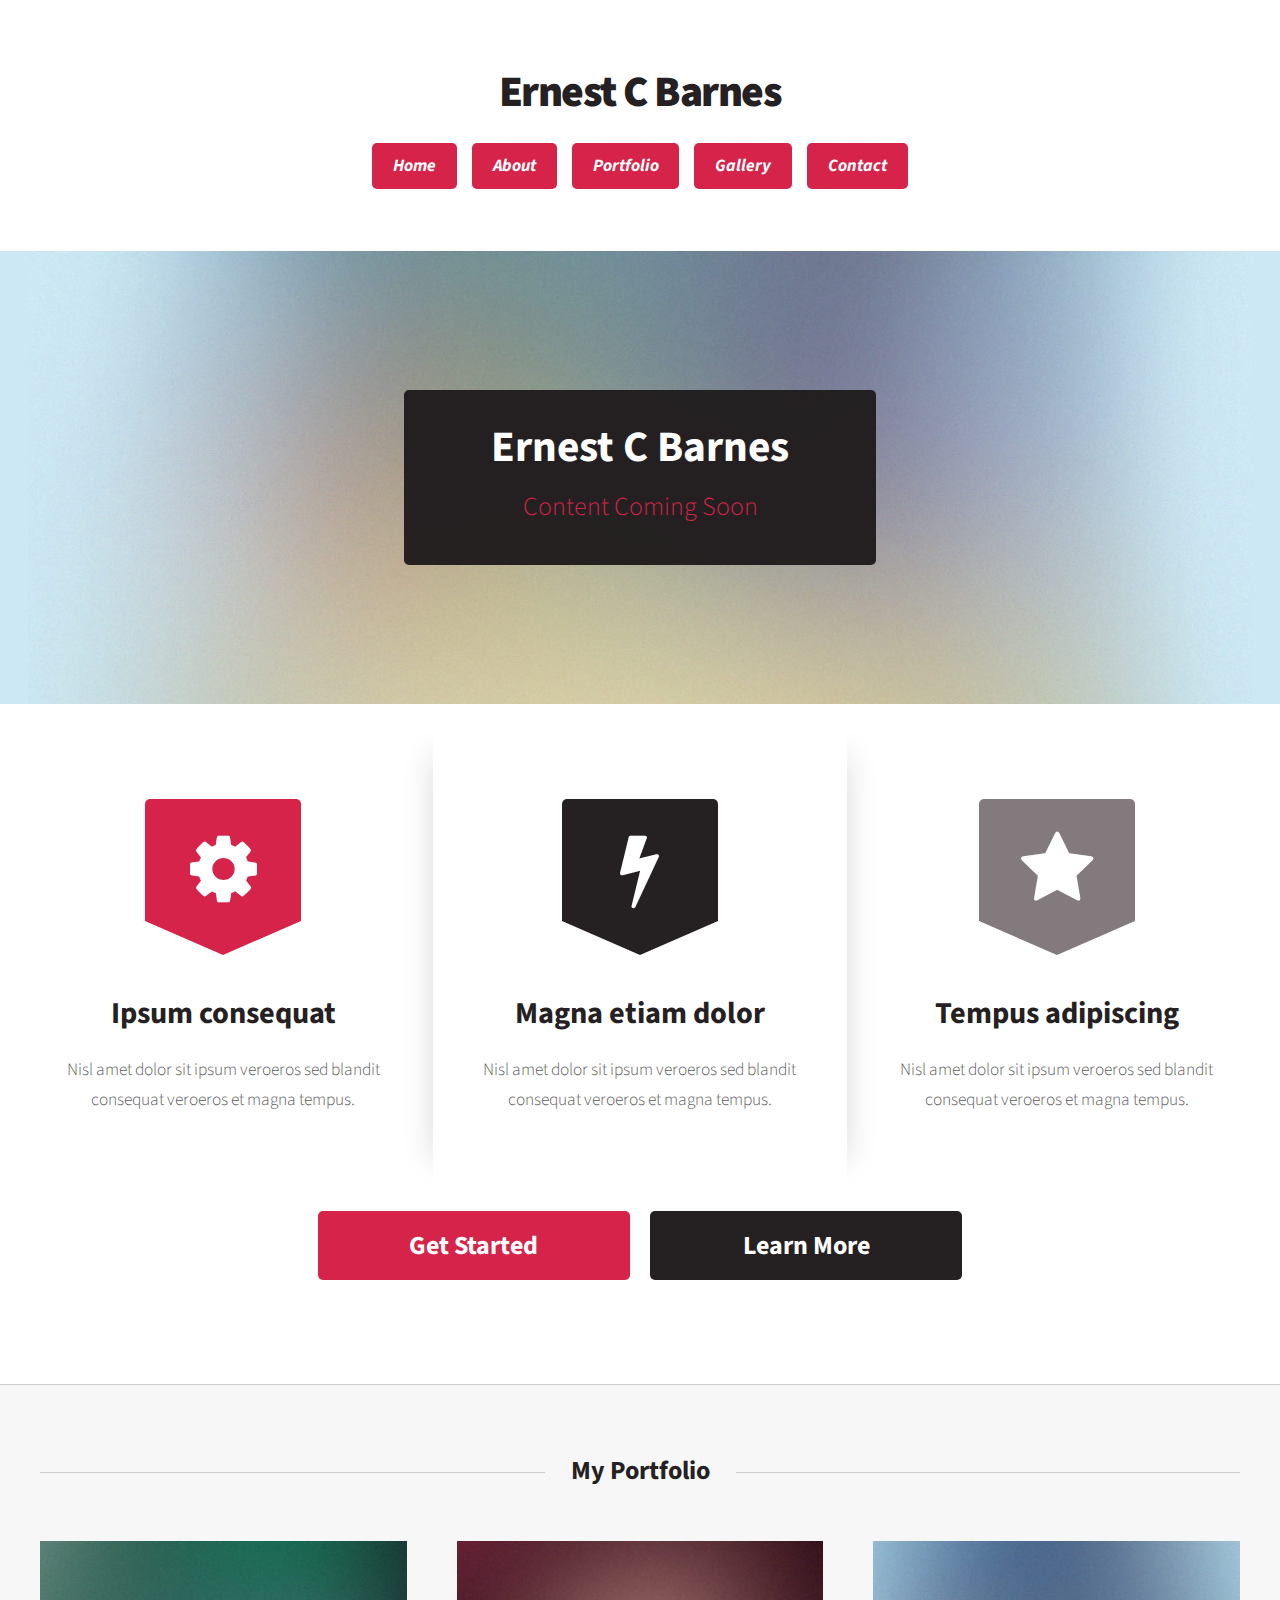
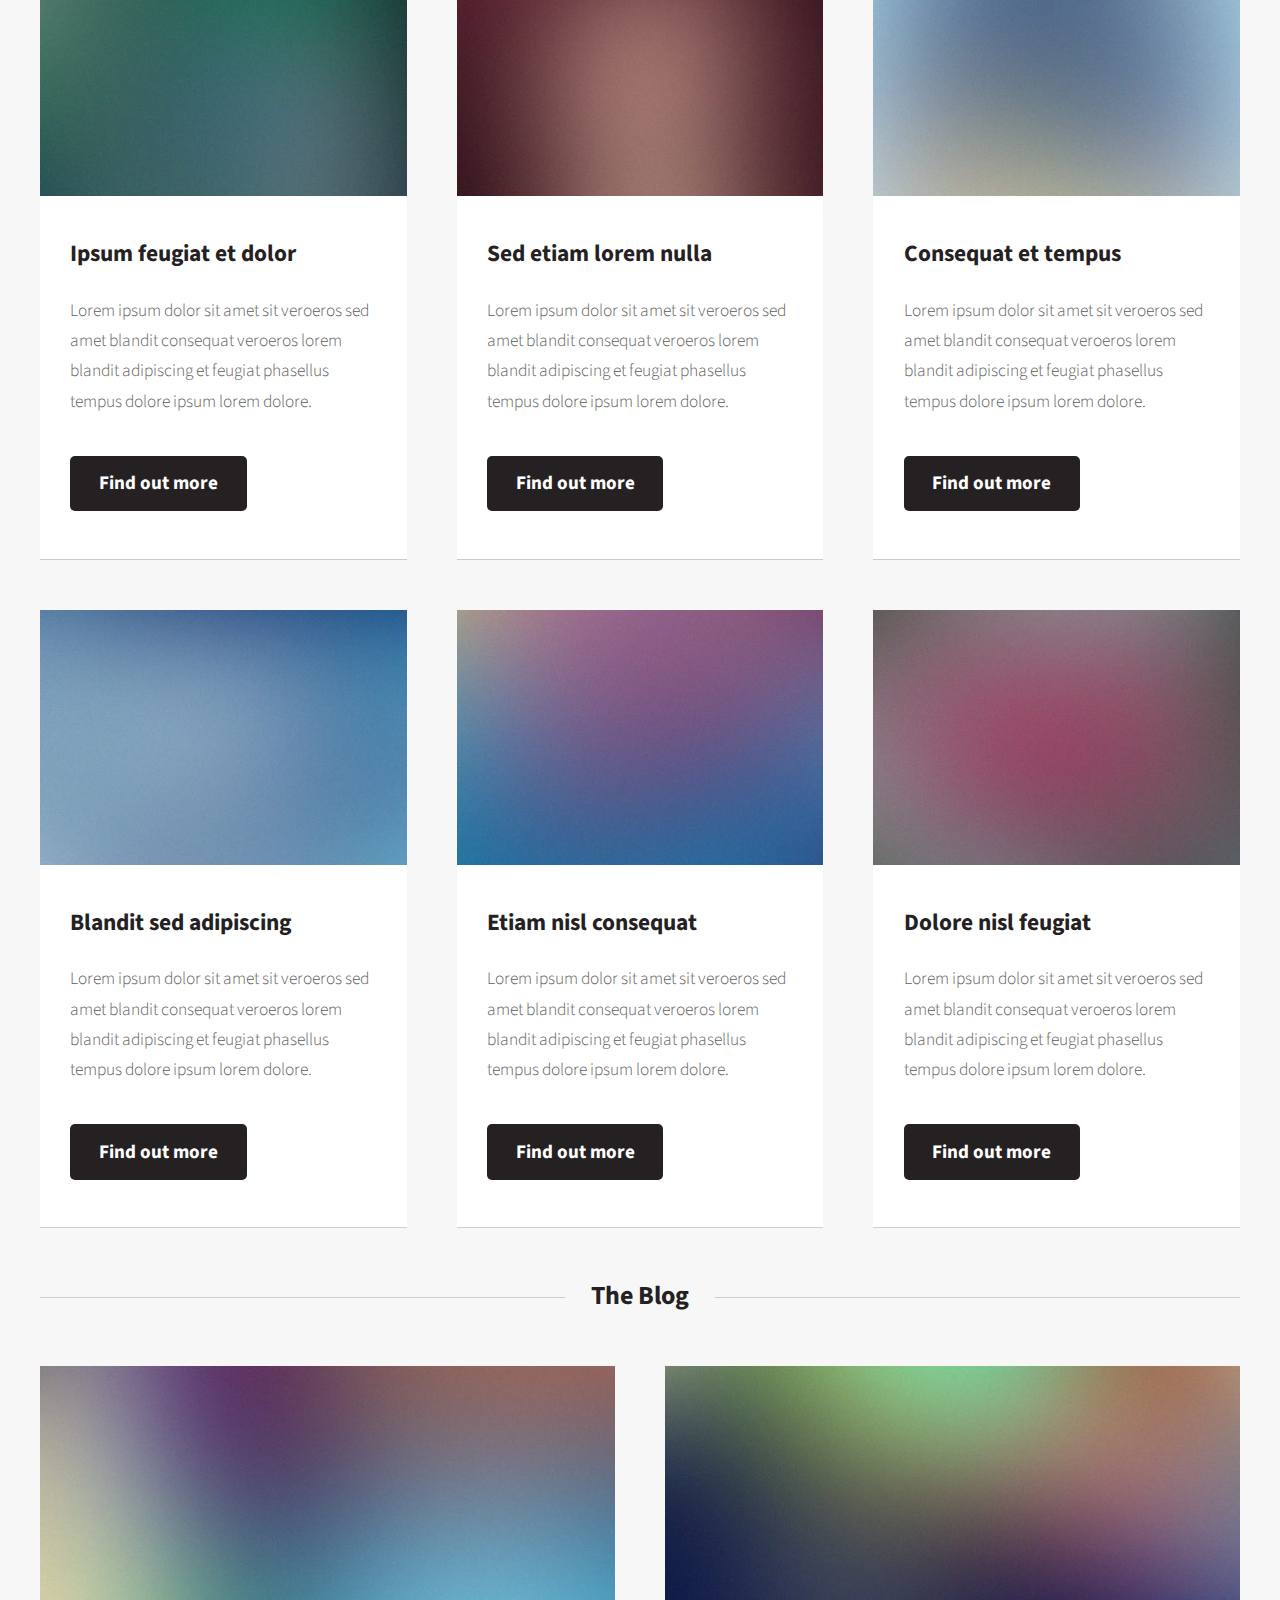
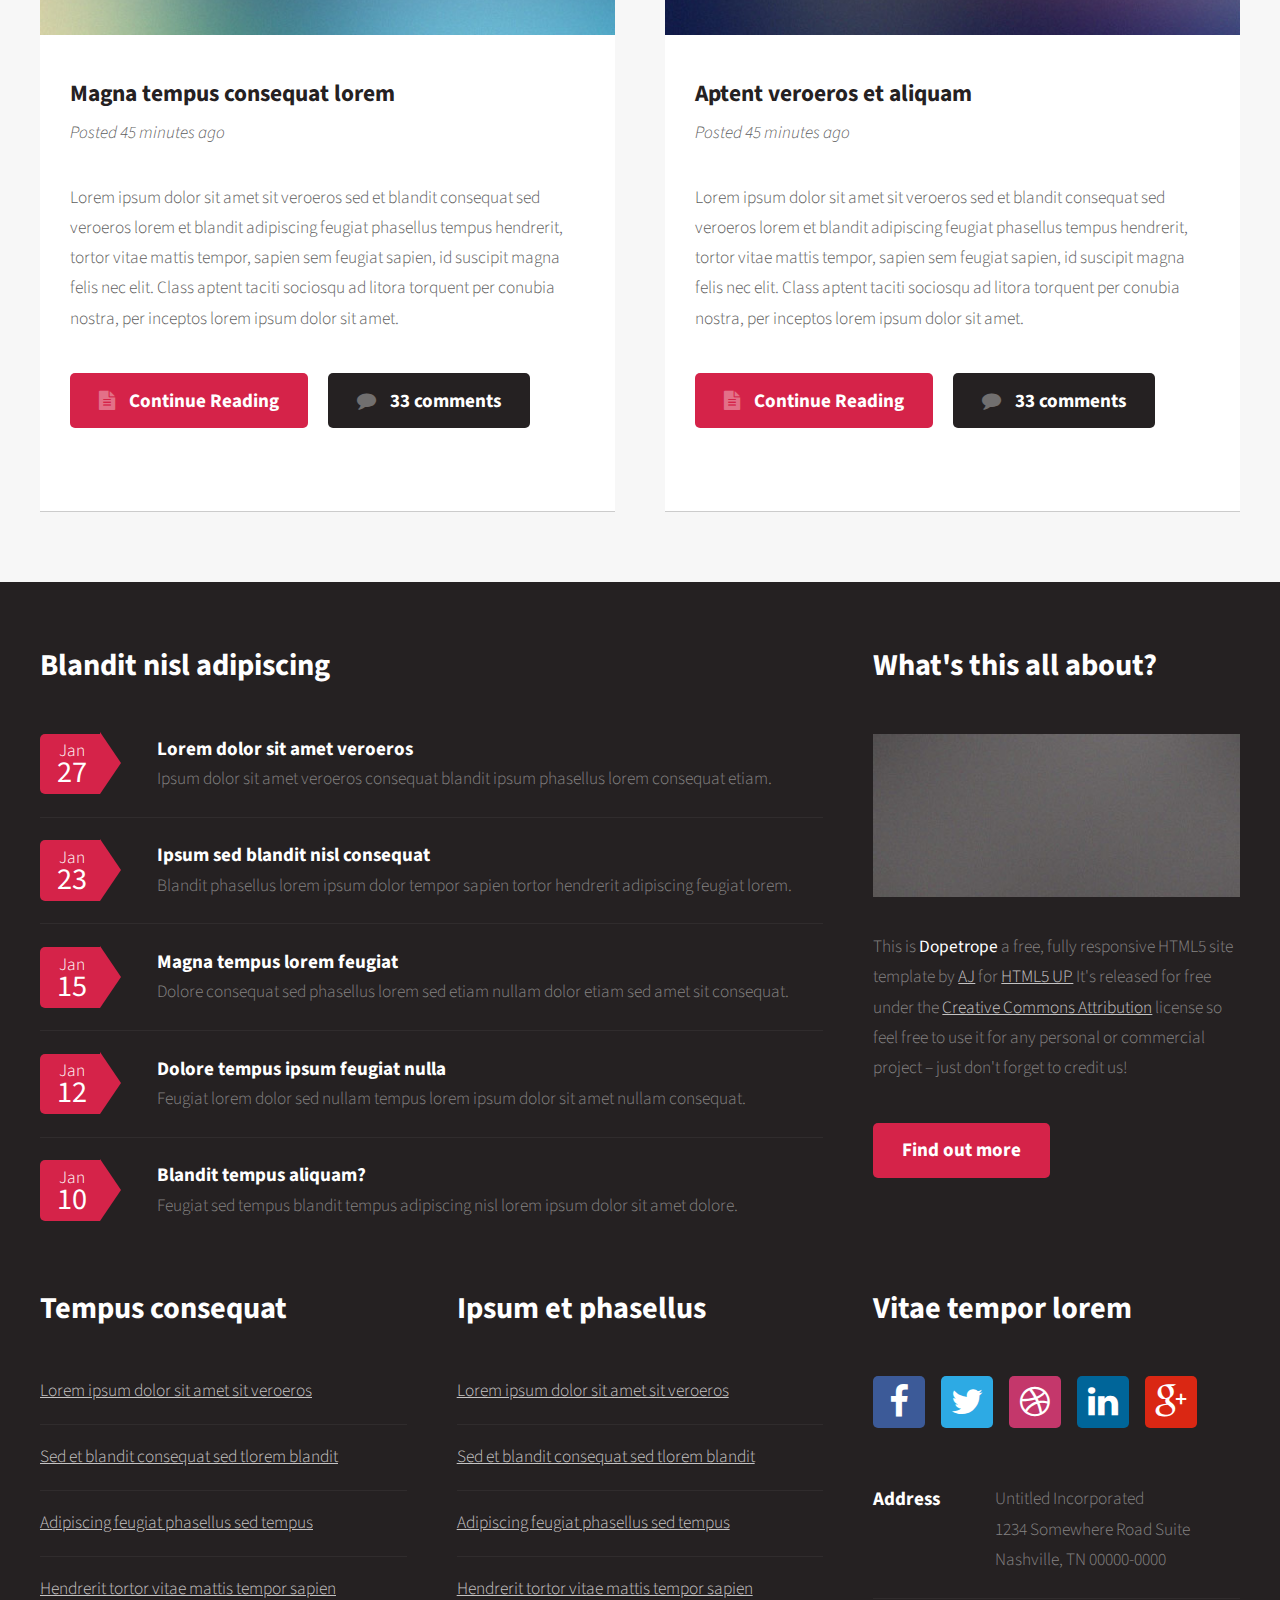
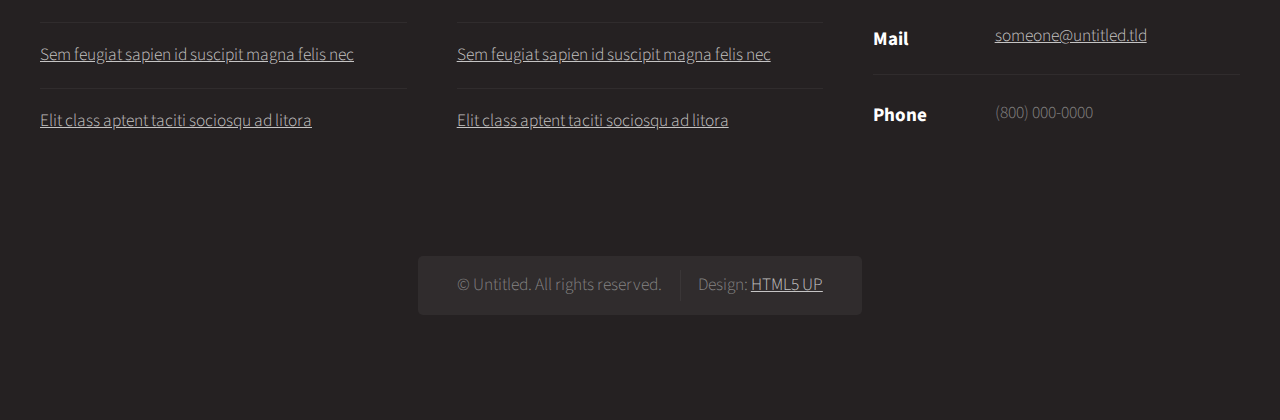
==== commit 3b0ef6e0: "update template" ====
--- a/index.html
+++ b/index.html
@@ -21,16 +21,16 @@
 					<div id="header">
 
 						<!-- Logo -->
-							<h1><a href="index.html">Dopetrope</a></h1>
+							<h1><a href="/">Ernest C Barnes</a></h1>
 
 						<!-- Nav -->
 							<nav id="nav">
 								<ul>
-									<li class="current"><a href="index.html">Home</a></li>
+									<li class="current"><a href="/">Home</a></li>
 									<li class="current"><a href="pages/about.html">About</a></li>
-									<li class="current"><a href="pages/_template.html">Portfolio</a></li>
-									<li class="current"><a href="pages/_template.html">Gallery</a></li>
-									<li class="current"><a href="pages/_template.html">Contact</a></li>
+									<li class="current"><a href="pages/portfolio.html">Portfolio</a></li>
+									<li class="current"><a href="pages/gallery.html">Gallery</a></li>
+									<li class="current"><a href="pages/contact.html">Contact</a></li>
 									<!--
 										<li>
 											<a href="#">Dropdown</a>
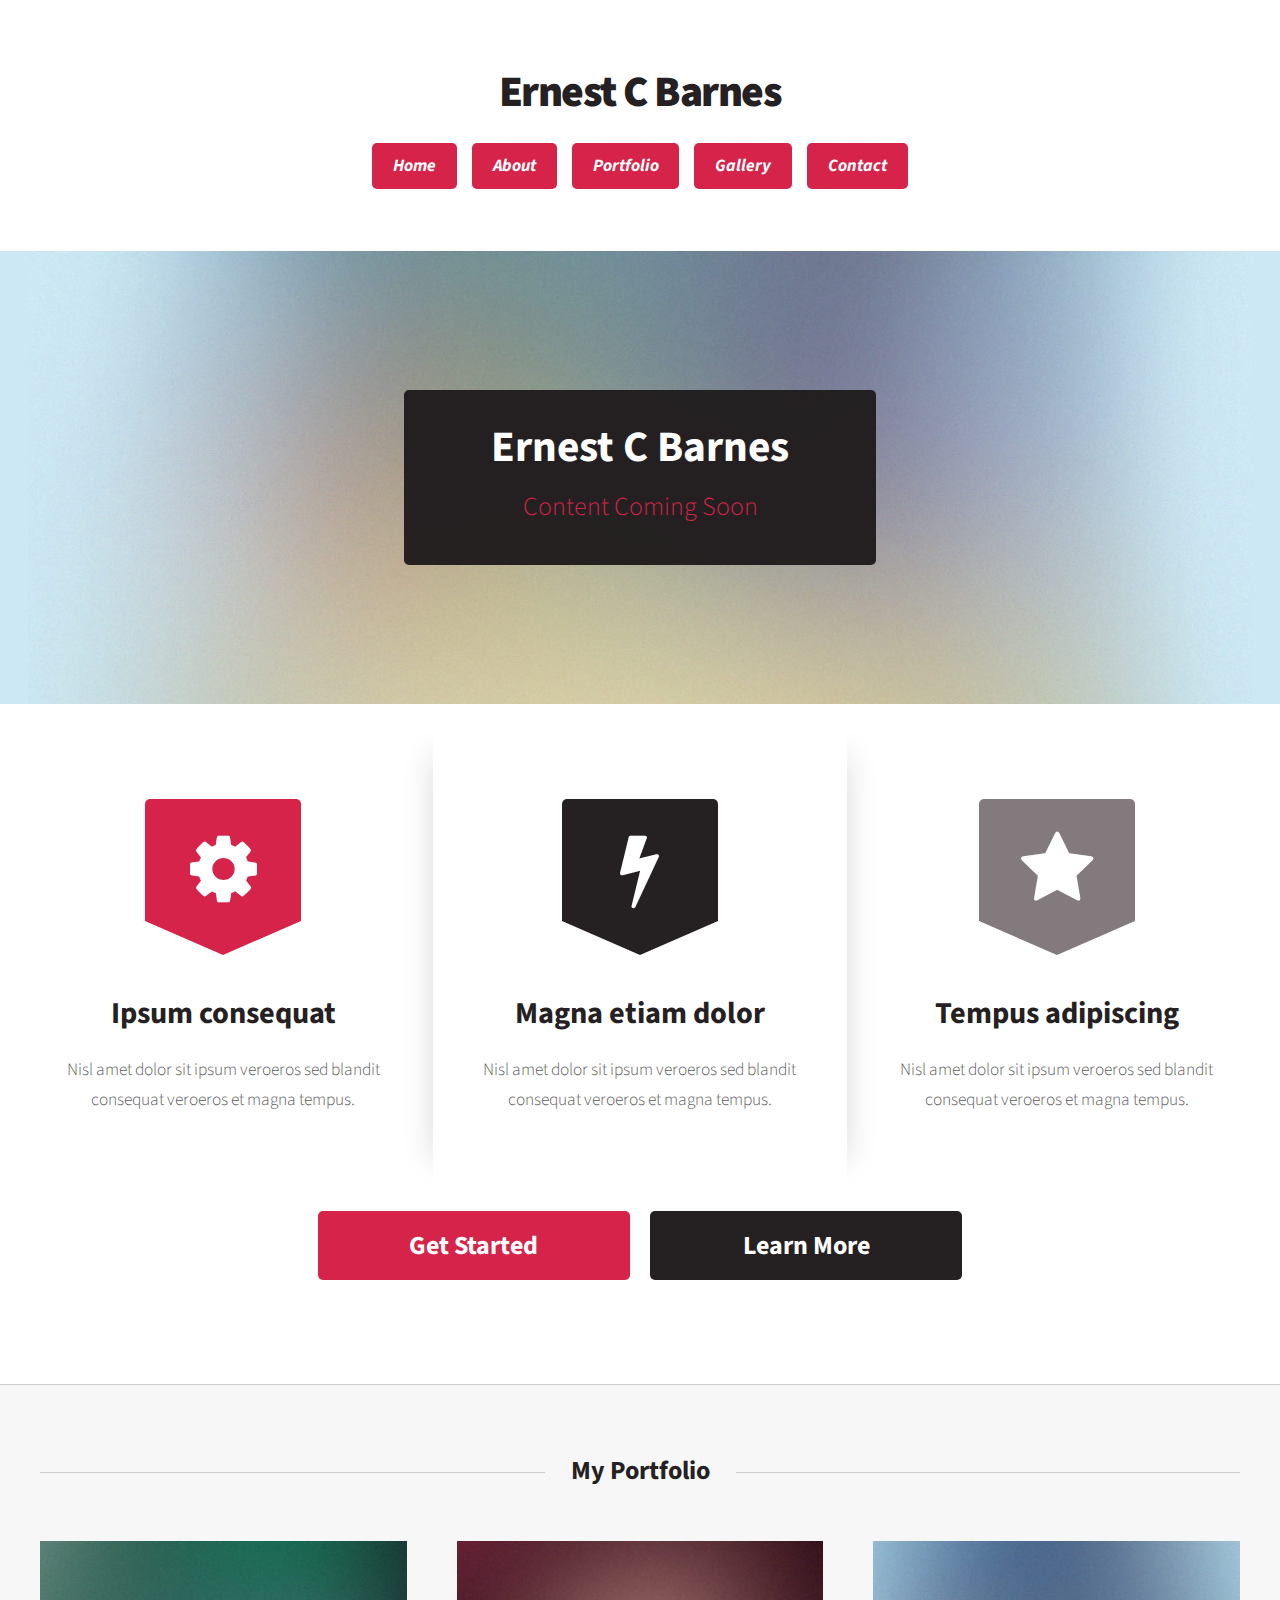
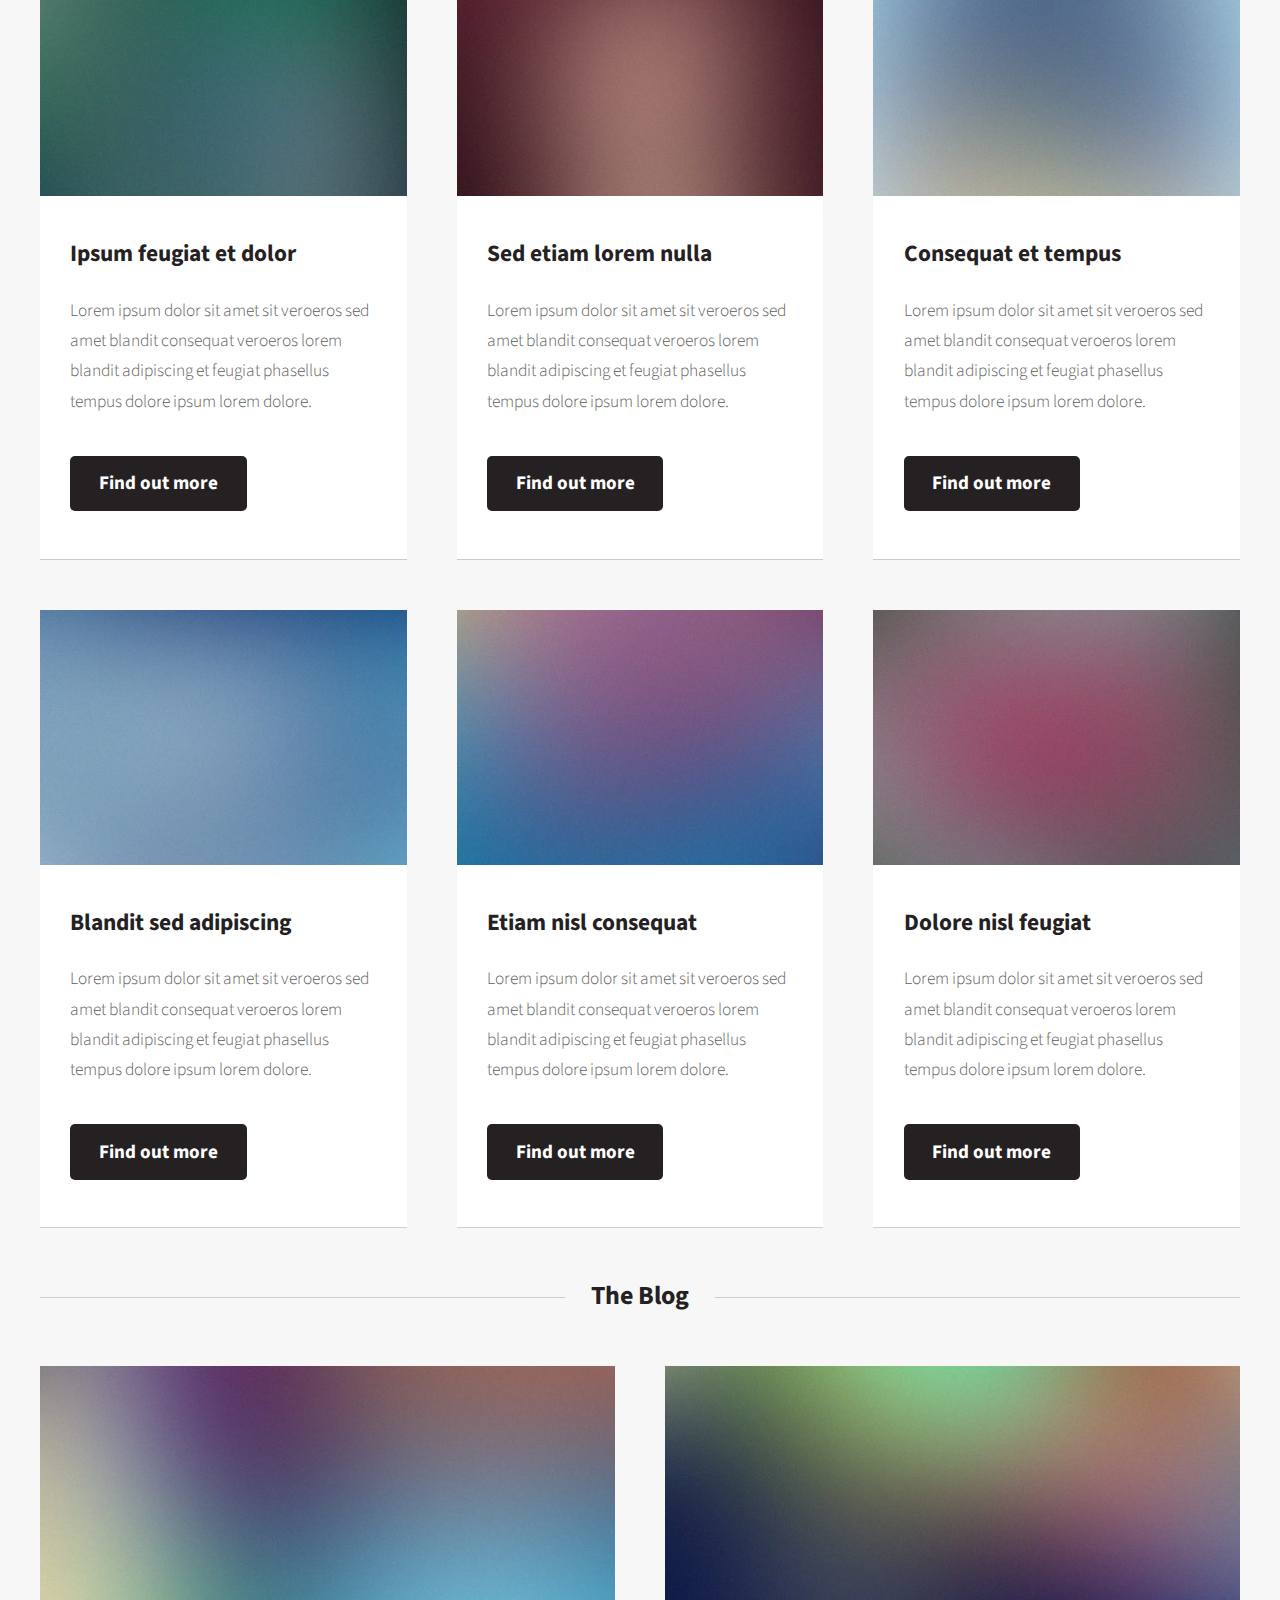
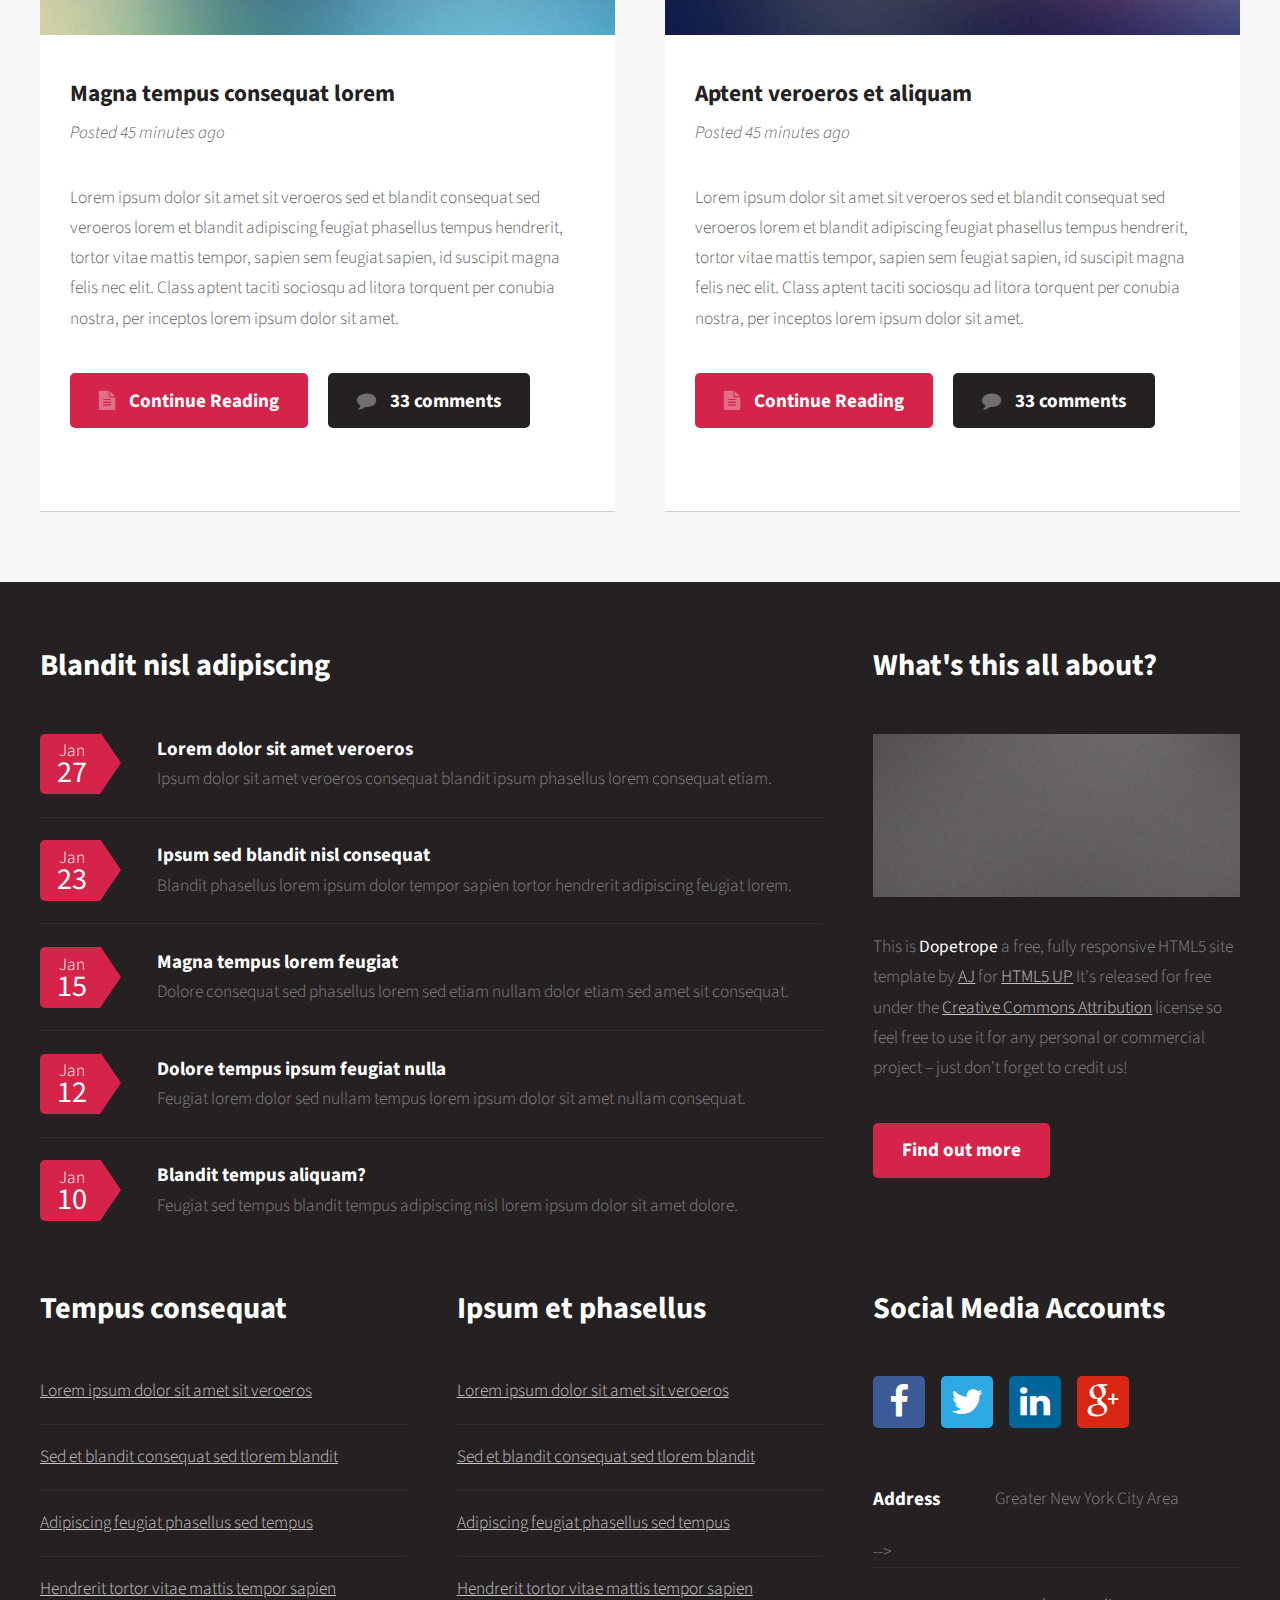
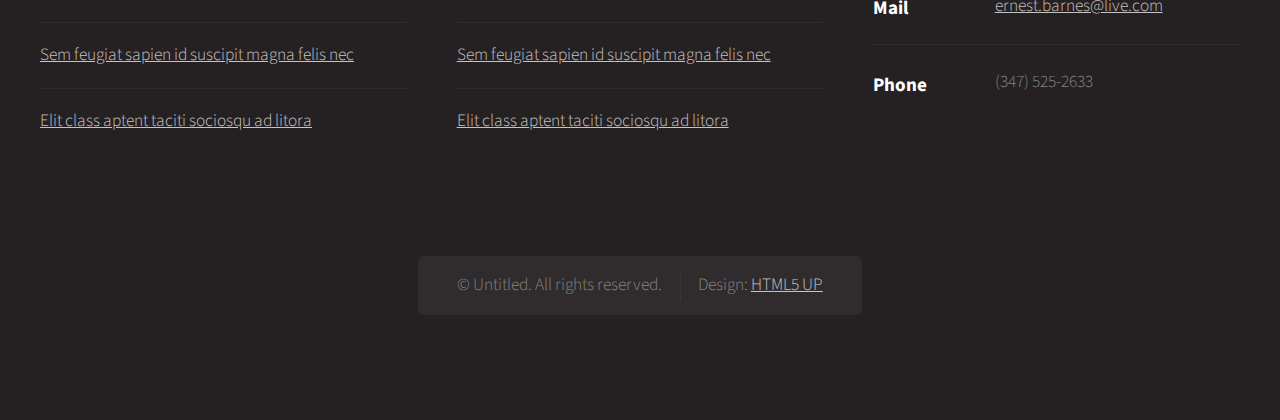
==== commit 1a397087: "update template" ====
--- a/index.html
+++ b/index.html
@@ -337,31 +337,30 @@
 							<div class="4u 12u(mobile)">
 								<section>
 									<header>
-										<h2>Vitae tempor lorem</h2>
+										<h2>Social Media Accounts</h2>
 									</header>
 									<ul class="social">
-										<li><a class="icon fa-facebook" href="#"><span class="label">Facebook</span></a></li>
-										<li><a class="icon fa-twitter" href="#"><span class="label">Twitter</span></a></li>
-										<li><a class="icon fa-dribbble" href="#"><span class="label">Dribbble</span></a></li>
-										<li><a class="icon fa-linkedin" href="#"><span class="label">LinkedIn</span></a></li>
-										<li><a class="icon fa-google-plus" href="#"><span class="label">Google+</span></a></li>
+										<li><a class="icon fa-facebook" href="//facebook.com/ErnestCBarnes"><span class="label">Facebook</span></a></li>
+										<li><a class="icon fa-twitter" href="//twitter.com/AFunnyBlackMan"><span class="label">Twitter</span></a></li>
+										<!--<li><a class="icon fa-dribbble" href="#"><span class="label">Dribbble</span></a></li>-->
+										<li><a class="icon fa-linkedin" href="//linkedin.com/in/ernestcbarnes"><span class="label">LinkedIn</span></a></li>
+										<li><a class="icon fa-google-plus" href="//plus.google.com/u/0/+ErnestBarnes/posts"><span class="label">Google+</span></a></li>
 									</ul>
 									<ul class="contact">
 										<li>
 											<h3>Address</h3>
 											<p>
-												Untitled Incorporated<br />
-												1234 Somewhere Road Suite<br />
-												Nashville, TN 00000-0000
+												Greater New York City Area
 											</p>
 										</li>
+										-->
 										<li>
 											<h3>Mail</h3>
-											<p><a href="#">someone@untitled.tld</a></p>
+											<p><a href="#">ernest.barnes@live.com</a></p>
 										</li>
 										<li>
 											<h3>Phone</h3>
-											<p>(800) 000-0000</p>
+											<p>(347) 525-2633</p>
 										</li>
 									</ul>
 								</section>
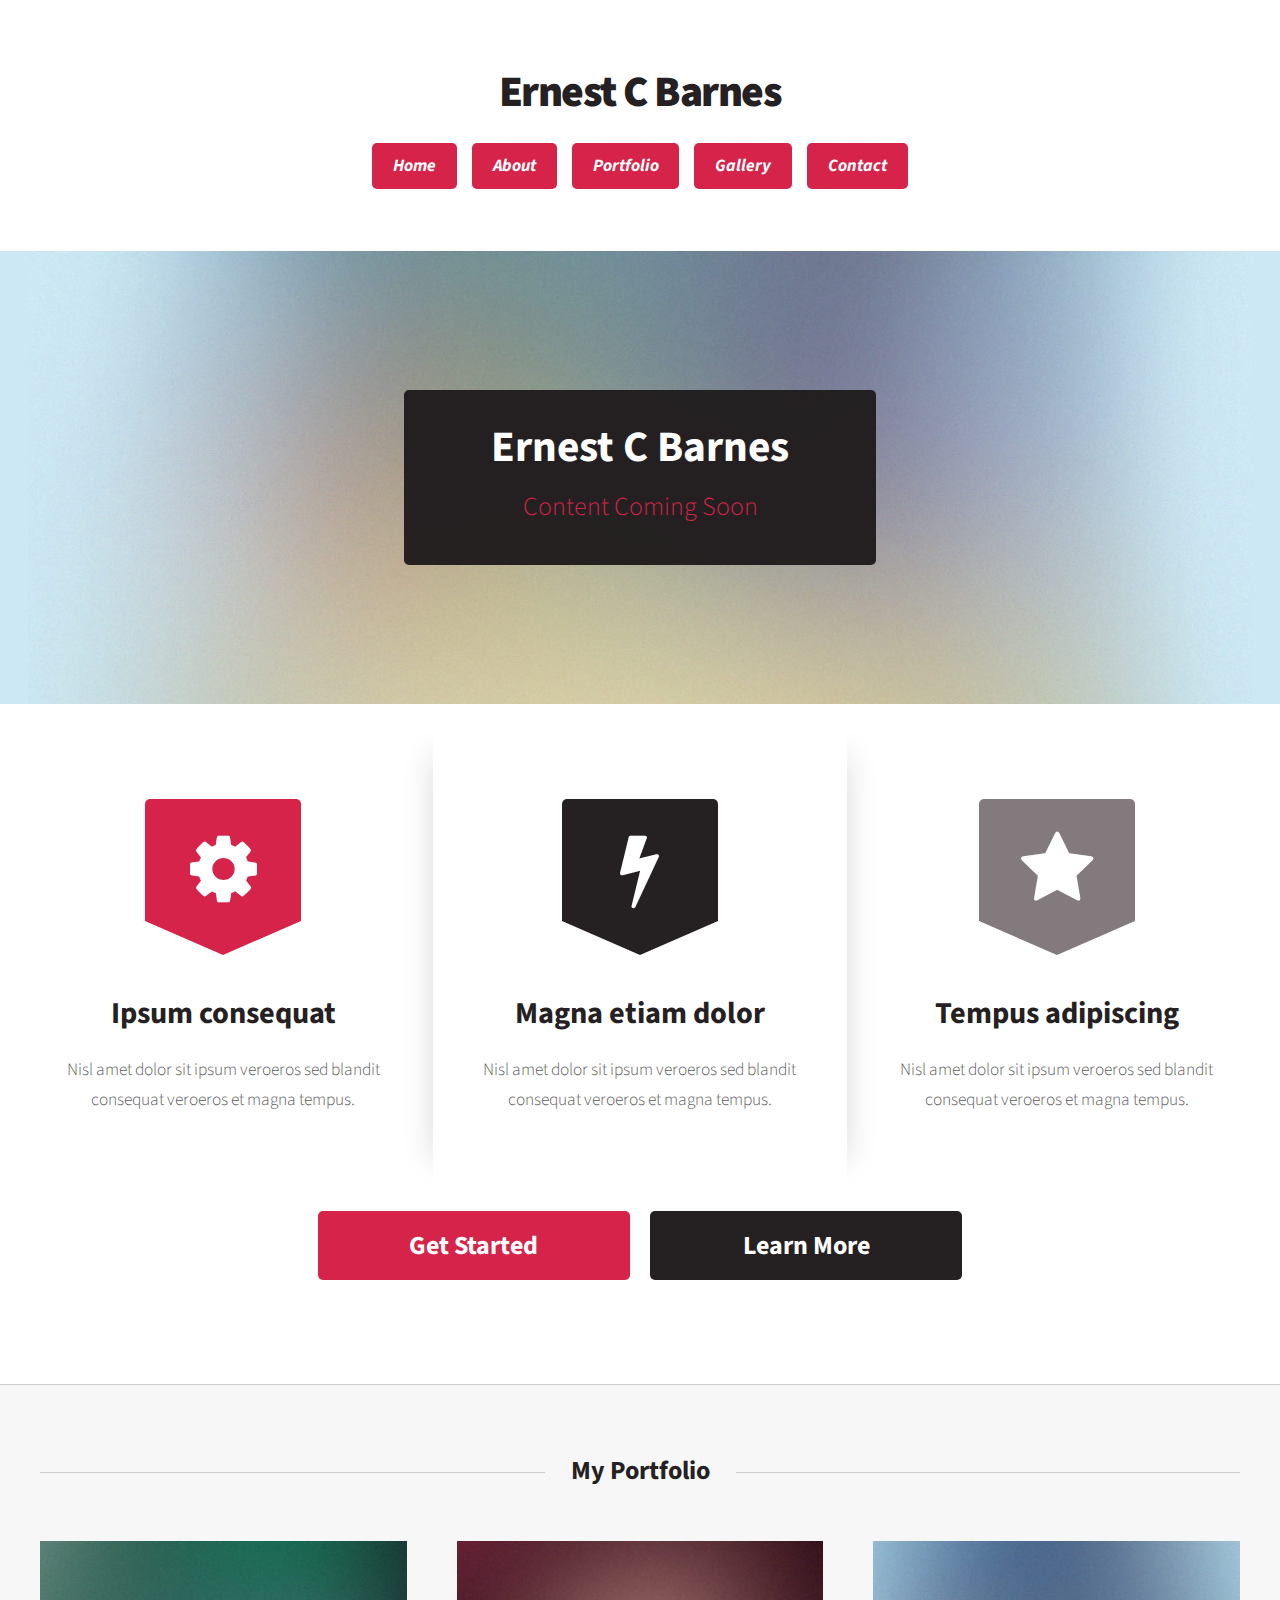
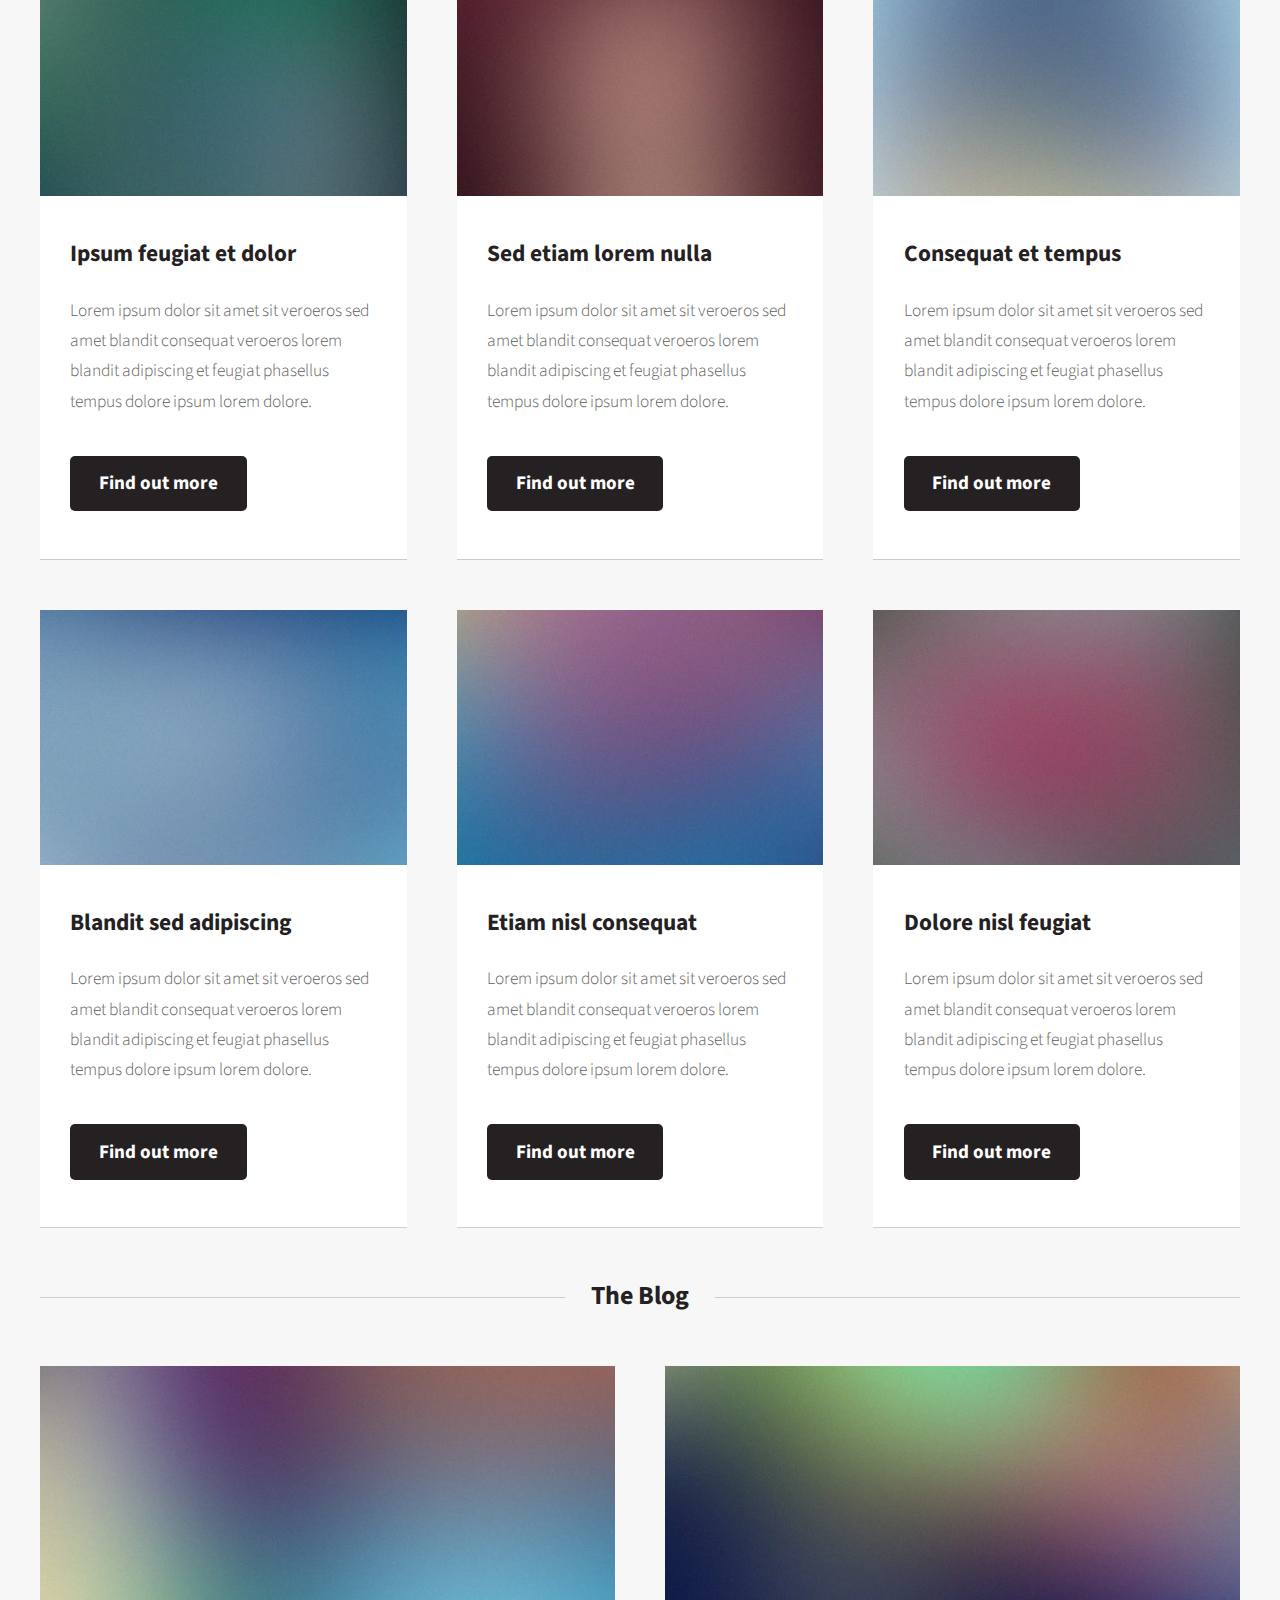
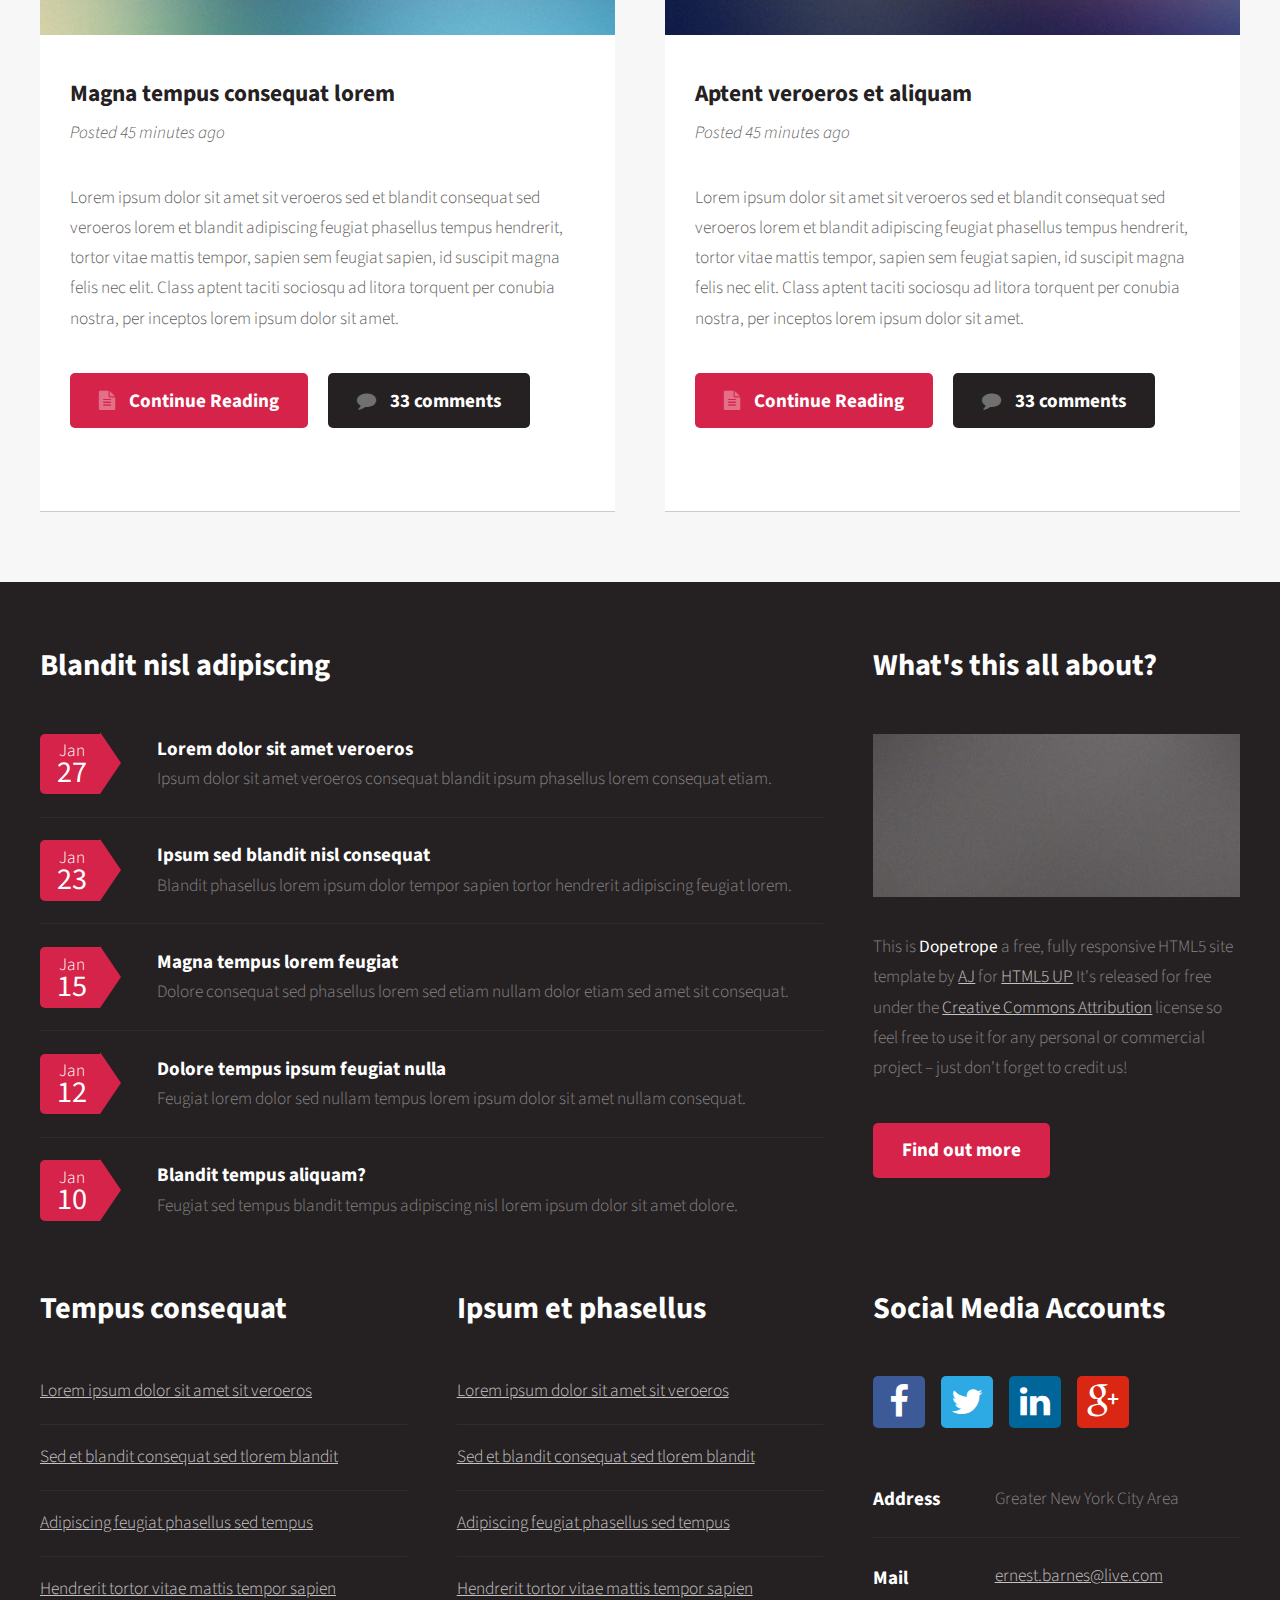
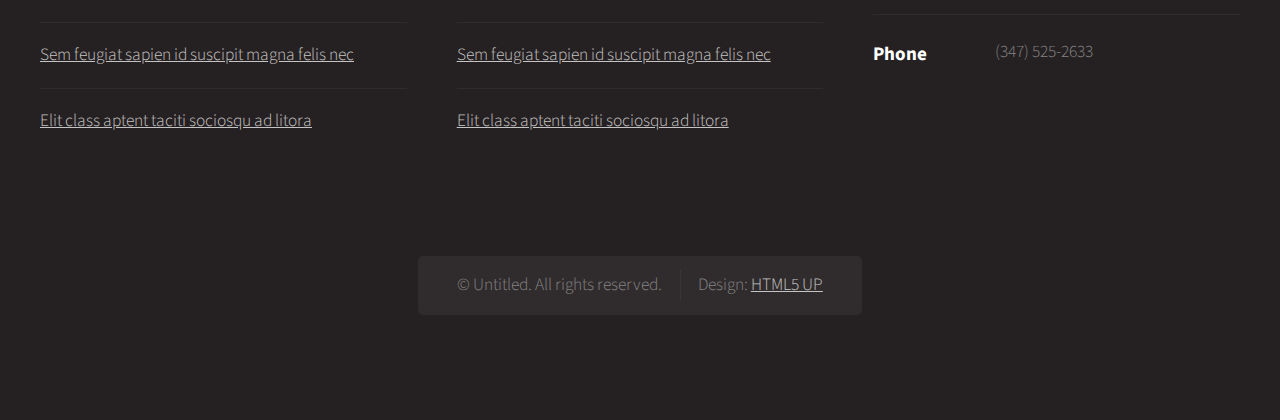
==== commit c74f8d7a: "test build" ====
--- a/index.html
+++ b/index.html
@@ -6,7 +6,7 @@
 -->
 <html>
 	<head>
-		<title>Ernest C Barnes</title>
+		<title>Test Auth0</title>
 		<meta charset="utf-8" />
 		<meta name="viewport" content="width=device-width, initial-scale=1" />
 		<!--[if lte IE 8]><script src="assets/js/ie/html5shiv.js"></script><![endif]-->
@@ -19,91 +19,6 @@
 			<!-- Header -->
 				<div id="header-wrapper">
 					<div id="header">
-
-						<!-- Logo -->
-							<h1><a href="/">Ernest C Barnes</a></h1>
-
-						<!-- Nav -->
-							<nav id="nav">
-								<ul>
-									<li class="current"><a href="/">Home</a></li>
-									<li class="current"><a href="pages/about.html">About</a></li>
-									<li class="current"><a href="pages/portfolio.html">Portfolio</a></li>
-									<li class="current"><a href="pages/gallery.html">Gallery</a></li>
-									<li class="current"><a href="pages/contact.html">Contact</a></li>
-									<!--
-										<li>
-											<a href="#">Dropdown</a>
-											<ul>
-												<li><a href="#">Lorem ipsum dolor</a></li>
-												<li><a href="#">Magna phasellus</a></li>
-												<li><a href="#">Etiam dolore nisl</a></li>
-												<li>
-													<a href="#">Phasellus consequat</a>
-													<ul>
-														<li><a href="#">Magna phasellus</a></li>
-														<li><a href="#">Etiam dolore nisl</a></li>
-														<li><a href="#">Veroeros feugiat</a></li>
-														<li><a href="#">Nisl sed aliquam</a></li>
-														<li><a href="#">Dolore adipiscing</a></li>
-													</ul>
-												</li>
-												<li><a href="#">Veroeros feugiat</a></li>
-											</ul>
-										</li>
-										<li><a href="left-sidebar.html">Left Sidebar</a></li>
-										<li><a href="right-sidebar.html">Right Sidebar</a></li>
-										<li><a href="no-sidebar.html">No Sidebar</a></li>
-									-->
-								</ul>
-							</nav>
-
-						<!-- Banner -->
-							<section id="banner">
-								<header>
-									<h2>Ernest C Barnes</h2>
-									<p>Content Coming Soon</p>
-								</header>
-							</section>
-
-						<!-- Intro -->
-							<section id="intro" class="container">
-								<div class="row">
-									<div class="4u 12u(mobile)">
-										<section class="first">
-											<i class="icon featured fa-cog"></i>
-											<header>
-												<h2>Ipsum consequat</h2>
-											</header>
-											<p>Nisl amet dolor sit ipsum veroeros sed blandit consequat veroeros et magna tempus.</p>
-										</section>
-									</div>
-									<div class="4u 12u(mobile)">
-										<section class="middle">
-											<i class="icon featured alt fa-flash"></i>
-											<header>
-												<h2>Magna etiam dolor</h2>
-											</header>
-											<p>Nisl amet dolor sit ipsum veroeros sed blandit consequat veroeros et magna tempus.</p>
-										</section>
-									</div>
-									<div class="4u 12u(mobile)">
-										<section class="last">
-											<i class="icon featured alt2 fa-star"></i>
-											<header>
-												<h2>Tempus adipiscing</h2>
-											</header>
-											<p>Nisl amet dolor sit ipsum veroeros sed blandit consequat veroeros et magna tempus.</p>
-										</section>
-									</div>
-								</div>
-								<footer>
-									<ul class="actions">
-										<li><a href="#" class="button big">Get Started</a></li>
-										<li><a href="#" class="button alt big">Learn More</a></li>
-									</ul>
-								</footer>
-							</section>
 
 					</div>
 				</div>
@@ -251,133 +166,7 @@
 			<!-- Footer -->
 				<div id="footer-wrapper">
 					<section id="footer" class="container">
-						<div class="row">
-							<div class="8u 12u(mobile)">
-								<section>
-									<header>
-										<h2>Blandit nisl adipiscing</h2>
-									</header>
-									<ul class="dates">
-										<li>
-											<span class="date">Jan <strong>27</strong></span>
-											<h3><a href="#">Lorem dolor sit amet veroeros</a></h3>
-											<p>Ipsum dolor sit amet veroeros consequat blandit ipsum phasellus lorem consequat etiam.</p>
-										</li>
-										<li>
-											<span class="date">Jan <strong>23</strong></span>
-											<h3><a href="#">Ipsum sed blandit nisl consequat</a></h3>
-											<p>Blandit phasellus lorem ipsum dolor tempor sapien tortor hendrerit adipiscing feugiat lorem.</p>
-										</li>
-										<li>
-											<span class="date">Jan <strong>15</strong></span>
-											<h3><a href="#">Magna tempus lorem feugiat</a></h3>
-											<p>Dolore consequat sed phasellus lorem sed etiam nullam dolor etiam sed amet sit consequat.</p>
-										</li>
-										<li>
-											<span class="date">Jan <strong>12</strong></span>
-											<h3><a href="#">Dolore tempus ipsum feugiat nulla</a></h3>
-											<p>Feugiat lorem dolor sed nullam tempus lorem ipsum dolor sit amet nullam consequat.</p>
-										</li>
-										<li>
-											<span class="date">Jan <strong>10</strong></span>
-											<h3><a href="#">Blandit tempus aliquam?</a></h3>
-											<p>Feugiat sed tempus blandit tempus adipiscing nisl lorem ipsum dolor sit amet dolore.</p>
-										</li>
-									</ul>
-								</section>
-							</div>
-							<div class="4u 12u(mobile)">
-								<section>
-									<header>
-										<h2>What's this all about?</h2>
-									</header>
-									<a href="#" class="image featured"><img src="images/pic10.jpg" alt="" /></a>
-									<p>
-										This is <strong>Dopetrope</strong> a free, fully responsive HTML5 site template by
-										<a href="http://n33.co">AJ</a> for <a href="http://html5up.net/">HTML5 UP</a> It's released for free under
-										the <a href="http://html5up.net/license/">Creative Commons Attribution</a> license so feel free to use it for any personal or commercial project &ndash; just don't forget to credit us!
-									</p>
-									<footer>
-										<a href="#" class="button">Find out more</a>
-									</footer>
-								</section>
-							</div>
-						</div>
-						<div class="row">
-							<div class="4u 12u(mobile)">
-								<section>
-									<header>
-										<h2>Tempus consequat</h2>
-									</header>
-									<ul class="divided">
-										<li><a href="#">Lorem ipsum dolor sit amet sit veroeros</a></li>
-										<li><a href="#">Sed et blandit consequat sed tlorem blandit</a></li>
-										<li><a href="#">Adipiscing feugiat phasellus sed tempus</a></li>
-										<li><a href="#">Hendrerit tortor vitae mattis tempor sapien</a></li>
-										<li><a href="#">Sem feugiat sapien id suscipit magna felis nec</a></li>
-										<li><a href="#">Elit class aptent taciti sociosqu ad litora</a></li>
-									</ul>
-								</section>
-							</div>
-							<div class="4u 12u(mobile)">
-								<section>
-									<header>
-										<h2>Ipsum et phasellus</h2>
-									</header>
-									<ul class="divided">
-										<li><a href="#">Lorem ipsum dolor sit amet sit veroeros</a></li>
-										<li><a href="#">Sed et blandit consequat sed tlorem blandit</a></li>
-										<li><a href="#">Adipiscing feugiat phasellus sed tempus</a></li>
-										<li><a href="#">Hendrerit tortor vitae mattis tempor sapien</a></li>
-										<li><a href="#">Sem feugiat sapien id suscipit magna felis nec</a></li>
-										<li><a href="#">Elit class aptent taciti sociosqu ad litora</a></li>
-									</ul>
-								</section>
-							</div>
-							<div class="4u 12u(mobile)">
-								<section>
-									<header>
-										<h2>Social Media Accounts</h2>
-									</header>
-									<ul class="social">
-										<li><a class="icon fa-facebook" href="//facebook.com/ErnestCBarnes"><span class="label">Facebook</span></a></li>
-										<li><a class="icon fa-twitter" href="//twitter.com/AFunnyBlackMan"><span class="label">Twitter</span></a></li>
-										<!--<li><a class="icon fa-dribbble" href="#"><span class="label">Dribbble</span></a></li>-->
-										<li><a class="icon fa-linkedin" href="//linkedin.com/in/ernestcbarnes"><span class="label">LinkedIn</span></a></li>
-										<li><a class="icon fa-google-plus" href="//plus.google.com/u/0/+ErnestBarnes/posts"><span class="label">Google+</span></a></li>
-									</ul>
-									<ul class="contact">
-										<li>
-											<h3>Address</h3>
-											<p>
-												Greater New York City Area
-											</p>
-										</li>
-										-->
-										<li>
-											<h3>Mail</h3>
-											<p><a href="#">ernest.barnes@live.com</a></p>
-										</li>
-										<li>
-											<h3>Phone</h3>
-											<p>(347) 525-2633</p>
-										</li>
-									</ul>
-								</section>
-							</div>
-						</div>
-						<div class="row">
-							<div class="12u">
 
-								<!-- Copyright -->
-									<div id="copyright">
-										<ul class="links">
-											<li>&copy; Untitled. All rights reserved.</li><li>Design: <a href="http://html5up.net">HTML5 UP</a></li>
-										</ul>
-									</div>
-
-							</div>
-						</div>
 					</section>
 				</div>
 
@@ -391,6 +180,11 @@
 			<script src="assets/js/util.js"></script>
 			<!--[if lte IE 8]><script src="assets/js/ie/respond.min.js"></script><![endif]-->
 			<script src="assets/js/main.js"></script>
-
+			<script>
+				$(document).ready(function(){
+					$("#header").load("header.html");
+					$("#footer").load("footer.html");
+				});
+			</script>
 	</body>
 </html>